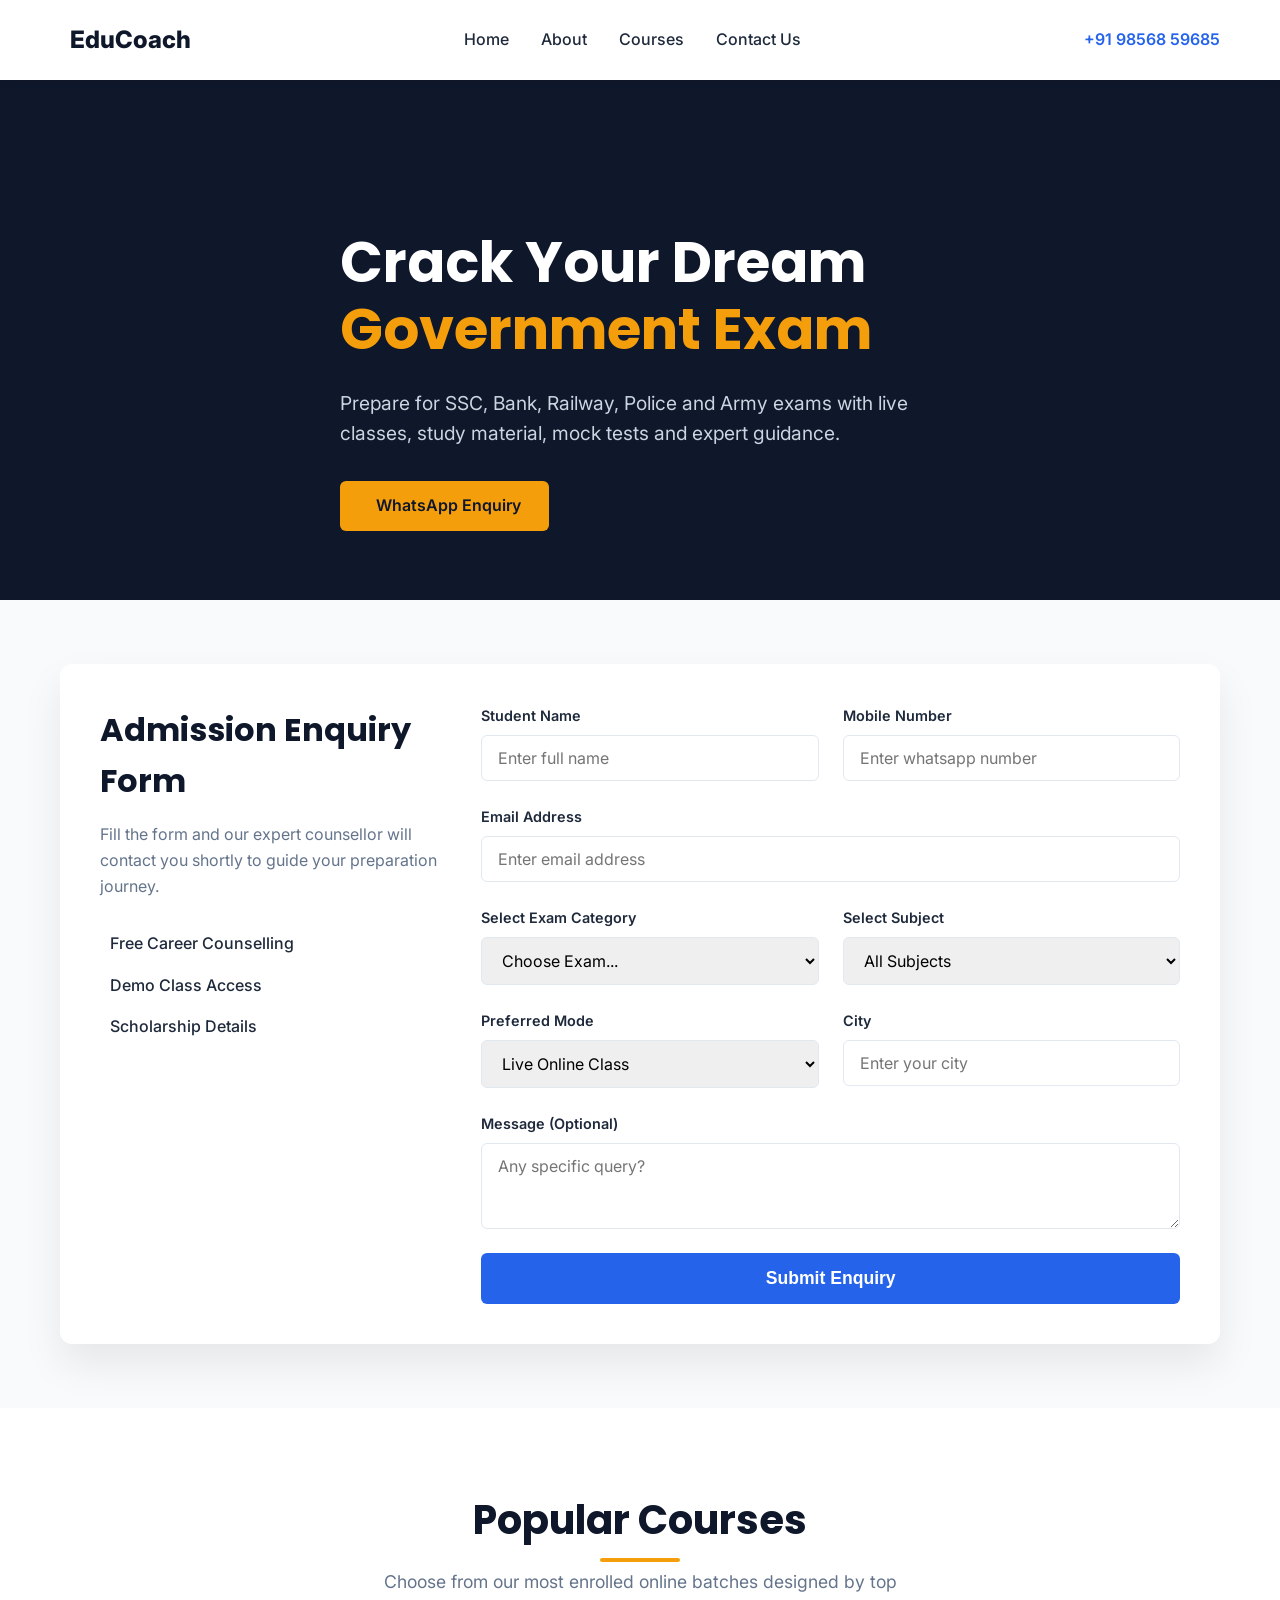
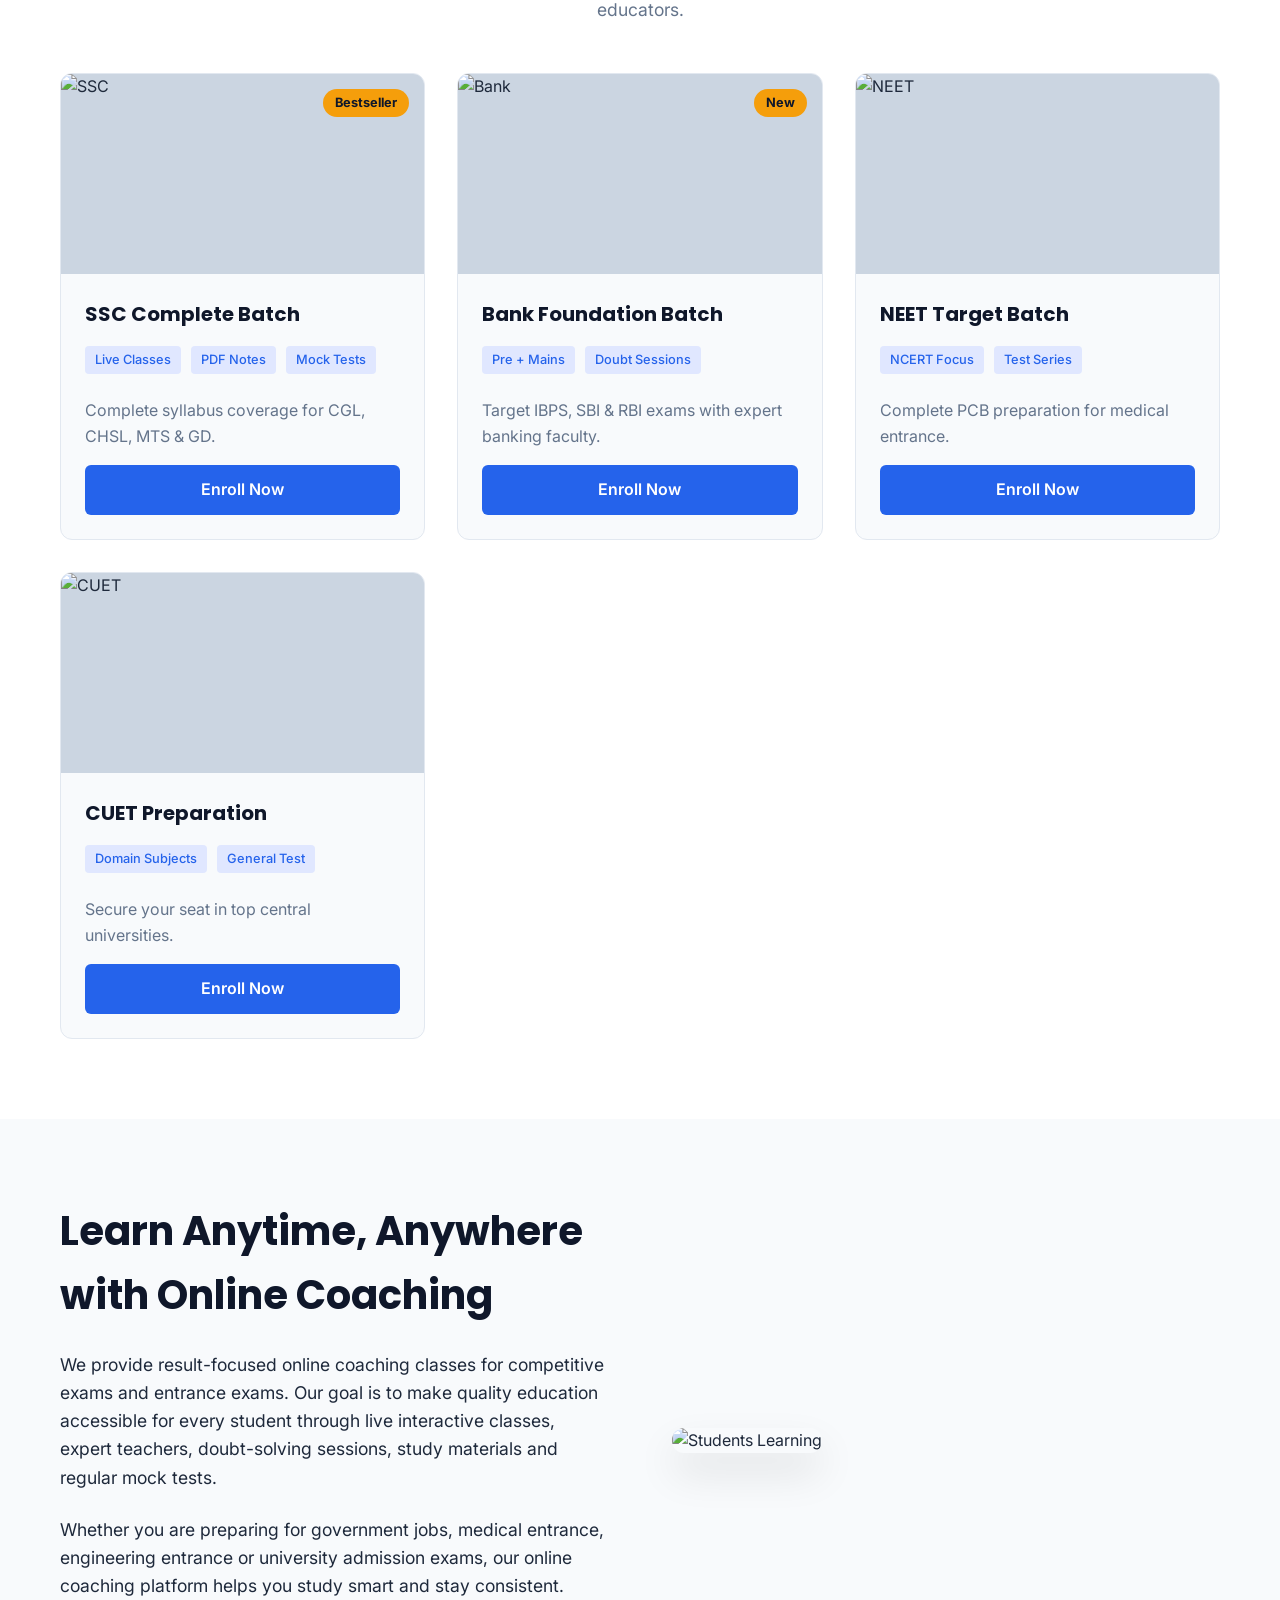
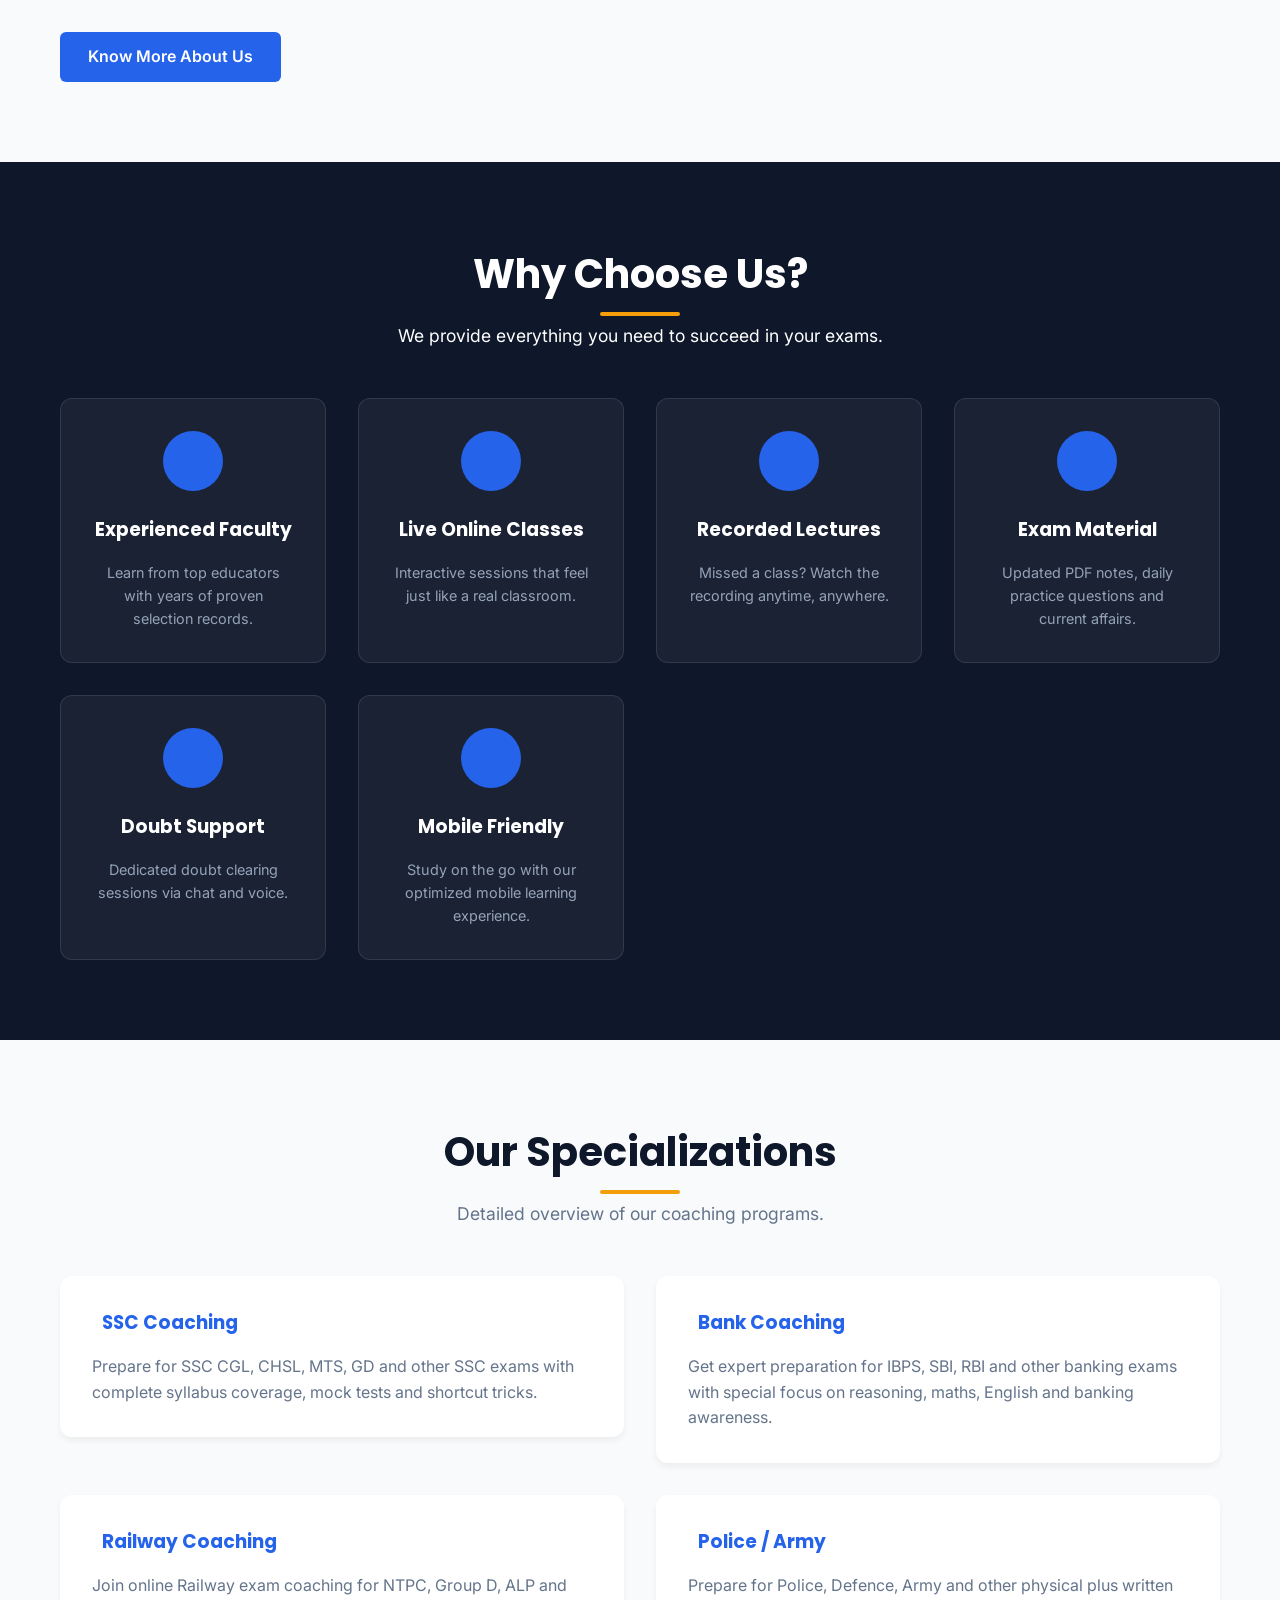
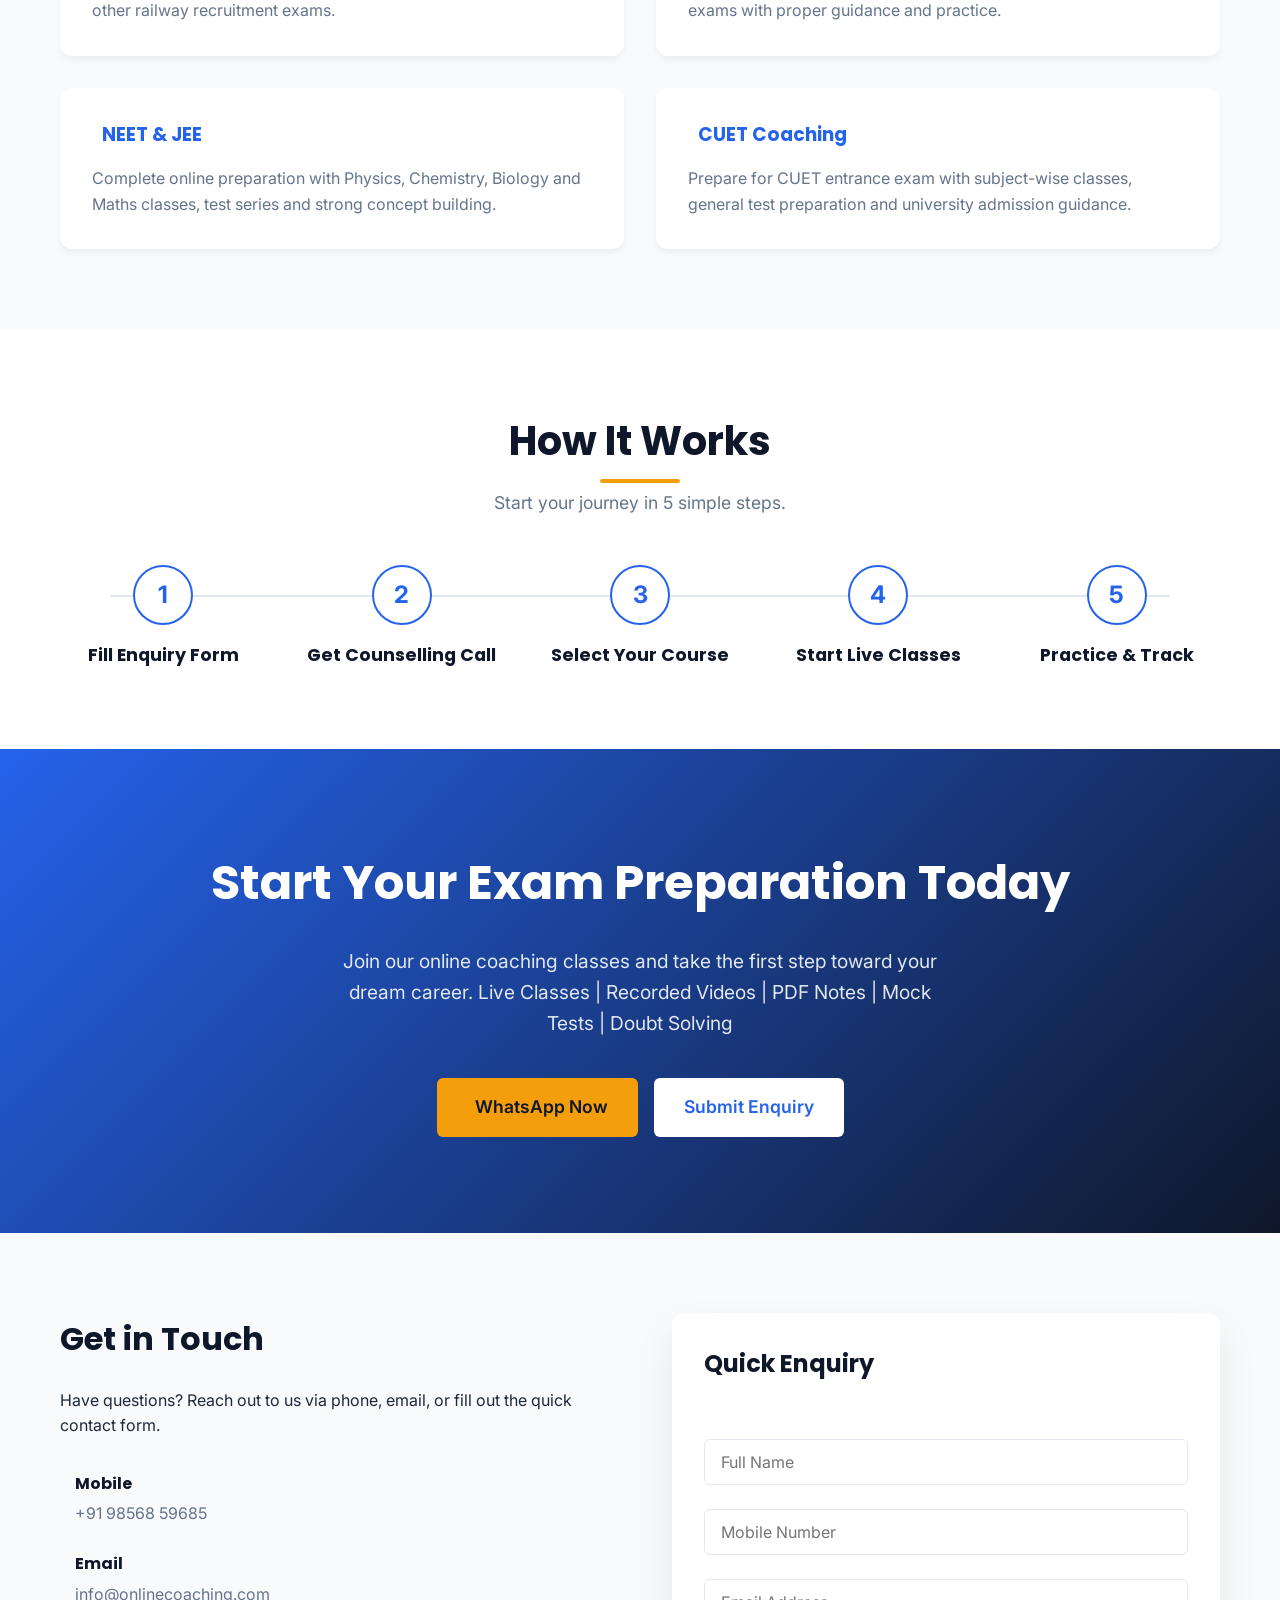
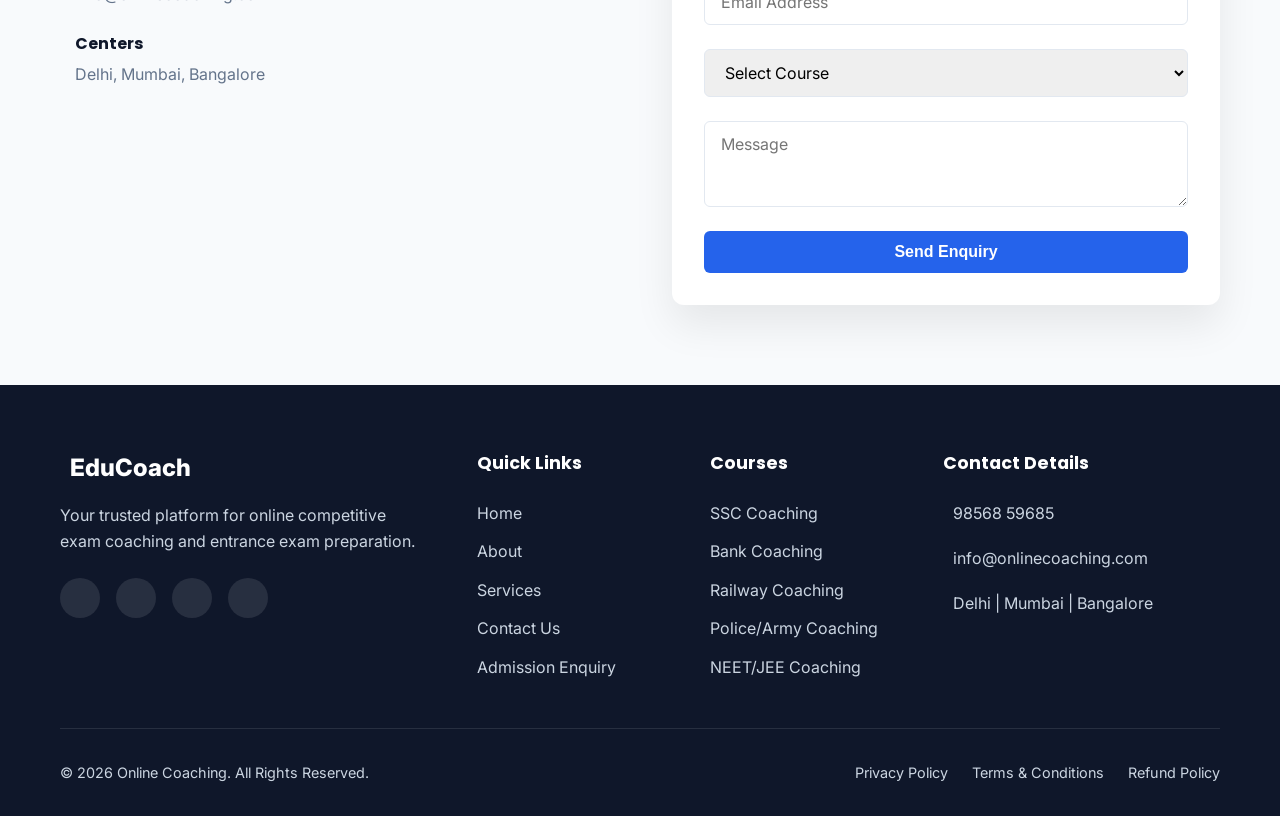
==== demos/coaching.html @ 4c8d0dd4 "Add Online Coaching Landing Page Demo" ====
<!DOCTYPE html>
<html lang="en">
<head>
    <meta charset="UTF-8">
    <meta name="viewport" content="width=device-width, initial-scale=1.0">
    <title>Online Coaching | Crack Your Exams</title>
    <link href="https://fonts.googleapis.com/css2?family=Inter:wght@400;500;600;700&family=Poppins:wght@600;700;800&display=swap" rel="stylesheet">
    <script src="https://unpkg.com/lucide@latest"></script>
    <style>
        :root {
            --primary-blue: #2563eb;
            --primary-hover: #1d4ed8;
            --secondary-yellow: #f59e0b;
            --secondary-hover: #d97706;
            --dark-navy: #0f172a;
            --text-dark: #1e293b;
            --text-muted: #64748b;
            --bg-light: #f8fafc;
            --white: #ffffff;
            --transition: all 0.3s ease;
        }

        * {
            margin: 0;
            padding: 0;
            box-sizing: border-box;
            scroll-behavior: smooth;
        }

        body {
            font-family: 'Inter', sans-serif;
            color: var(--text-dark);
            line-height: 1.6;
            background-color: var(--bg-light);
        }

        h1, h2, h3, h4, h5, h6 {
            font-family: 'Poppins', sans-serif;
            color: var(--dark-navy);
        }

        a { text-decoration: none; }
        ul { list-style: none; }

        .container {
            max-width: 1200px;
            margin: 0 auto;
            padding: 0 20px;
        }

        .btn {
            display: inline-flex;
            align-items: center;
            justify-content: center;
            gap: 8px;
            padding: 12px 28px;
            border-radius: 6px;
            font-weight: 600;
            font-size: 1rem;
            cursor: pointer;
            transition: var(--transition);
            border: none;
        }

        .btn-primary {
            background-color: var(--primary-blue);
            color: var(--white);
        }

        .btn-primary:hover {
            background-color: var(--primary-hover);
            transform: translateY(-2px);
            box-shadow: 0 4px 12px rgba(37, 99, 235, 0.2);
        }

        .btn-secondary {
            background-color: var(--secondary-yellow);
            color: var(--dark-navy);
        }

        .btn-secondary:hover {
            background-color: var(--secondary-hover);
            transform: translateY(-2px);
            box-shadow: 0 4px 12px rgba(245, 158, 11, 0.2);
        }

        .section-title {
            text-align: center;
            margin-bottom: 3rem;
        }

        .section-title h2 {
            font-size: 2.5rem;
            margin-bottom: 1rem;
            position: relative;
            display: inline-block;
        }

        .section-title h2::after {
            content: '';
            position: absolute;
            bottom: -10px;
            left: 50%;
            transform: translateX(-50%);
            width: 80px;
            height: 4px;
            background-color: var(--secondary-yellow);
            border-radius: 2px;
        }

        .section-title p {
            color: var(--text-muted);
            font-size: 1.1rem;
            max-width: 600px;
            margin: 0 auto;
        }

        /* --- Header --- */
        header {
            position: fixed;
            top: 0;
            left: 0;
            width: 100%;
            background-color: var(--white);
            box-shadow: 0 2px 10px rgba(0,0,0,0.05);
            z-index: 1000;
            transition: var(--transition);
        }

        .header-container {
            display: flex;
            justify-content: space-between;
            align-items: center;
            height: 80px;
        }

        .logo {
            font-size: 1.5rem;
            font-weight: 800;
            color: var(--dark-navy);
            display: flex;
            align-items: center;
            gap: 10px;
        }

        .logo i {
            color: var(--primary-blue);
        }

        .nav-links {
            display: flex;
            gap: 2rem;
        }

        .nav-links a {
            color: var(--text-dark);
            font-weight: 500;
            transition: var(--transition);
        }

        .nav-links a:hover {
            color: var(--primary-blue);
        }

        .call-now {
            display: flex;
            align-items: center;
            gap: 10px;
            font-weight: 600;
            color: var(--primary-blue);
        }

        .mobile-menu-btn {
            display: none;
            background: none;
            border: none;
            font-size: 1.5rem;
            cursor: pointer;
            color: var(--dark-navy);
        }

        /* --- Hero Slider --- */
        .hero {
            padding-top: 80px;
            position: relative;
            background-color: var(--dark-navy);
            overflow: hidden;
        }

        .slides-container {
            position: relative;
            height: 600px;
        }

        .slide {
            position: absolute;
            top: 0;
            left: 0;
            width: 100%;
            height: 100%;
            opacity: 0;
            transition: opacity 0.8s ease-in-out;
            display: flex;
            align-items: center;
            background-size: cover;
            background-position: center;
            z-index: 1;
        }

        .slide.active {
            opacity: 1;
            z-index: 2;
        }

        .slide::before {
            content: '';
            position: absolute;
            top: 0;
            left: 0;
            width: 100%;
            height: 100%;
            background: linear-gradient(90deg, rgba(15, 23, 42, 0.95) 0%, rgba(15, 23, 42, 0.7) 50%, rgba(15, 23, 42, 0.3) 100%);
        }

        .slide-content {
            position: relative;
            z-index: 3;
            max-width: 600px;
            color: var(--white);
        }

        .slide-content h1 {
            font-size: 3.5rem;
            color: var(--white);
            margin-bottom: 1.5rem;
            line-height: 1.2;
        }

        .slide-content p {
            font-size: 1.2rem;
            margin-bottom: 2rem;
            color: #cbd5e1;
        }

        .slider-controls {
            position: absolute;
            bottom: 30px;
            left: 50%;
            transform: translateX(-50%);
            z-index: 10;
            display: flex;
            gap: 10px;
        }

        .dot {
            width: 12px;
            height: 12px;
            border-radius: 50%;
            background-color: rgba(255,255,255,0.4);
            cursor: pointer;
            transition: var(--transition);
        }

        .dot.active {
            background-color: var(--secondary-yellow);
            transform: scale(1.2);
        }

        /* --- Admission Enquiry Form (Floating/Embedded) --- */
        .enquiry-section {
            padding: 4rem 0;
            background-color: var(--bg-light);
            margin-top: -80px;
            position: relative;
            z-index: 20;
        }

        .form-card {
            background-color: var(--white);
            border-radius: 12px;
            box-shadow: 0 20px 40px rgba(0,0,0,0.08);
            padding: 2.5rem;
            display: flex;
            flex-wrap: wrap;
            gap: 2rem;
        }

        .form-info {
            flex: 1;
            min-width: 300px;
        }

        .form-info h3 {
            font-size: 2rem;
            margin-bottom: 1rem;
        }

        .form-info p {
            color: var(--text-muted);
            margin-bottom: 2rem;
        }

        .form-benefits ul {
            display: flex;
            flex-direction: column;
            gap: 1rem;
        }

        .form-benefits li {
            display: flex;
            align-items: center;
            gap: 10px;
            font-weight: 500;
        }

        .form-benefits i {
            color: var(--secondary-yellow);
        }

        .enquiry-form {
            flex: 2;
            min-width: 300px;
            display: grid;
            grid-template-columns: 1fr 1fr;
            gap: 1.5rem;
        }

        .form-group {
            display: flex;
            flex-direction: column;
            gap: 0.5rem;
        }

        .form-group.full-width {
            grid-column: 1 / -1;
        }

        .form-group label {
            font-size: 0.9rem;
            font-weight: 600;
            color: var(--text-dark);
        }

        .form-group input, .form-group select, .form-group textarea {
            padding: 12px 16px;
            border: 1px solid #e2e8f0;
            border-radius: 6px;
            font-family: inherit;
            font-size: 1rem;
            transition: var(--transition);
        }

        .form-group input:focus, .form-group select:focus, .form-group textarea:focus {
            outline: none;
            border-color: var(--primary-blue);
            box-shadow: 0 0 0 3px rgba(37, 99, 235, 0.1);
        }

        /* --- Popular Courses --- */
        .courses-section {
            padding: 5rem 0;
            background-color: var(--white);
        }

        .course-grid {
            display: grid;
            grid-template-columns: repeat(auto-fit, minmax(300px, 1fr));
            gap: 2rem;
        }

        .course-card {
            background: var(--bg-light);
            border-radius: 12px;
            overflow: hidden;
            transition: var(--transition);
            border: 1px solid #e2e8f0;
        }

        .course-card:hover {
            transform: translateY(-10px);
            box-shadow: 0 20px 40px rgba(0,0,0,0.05);
            border-color: var(--primary-blue);
        }

        .course-img {
            height: 200px;
            background-color: #cbd5e1;
            position: relative;
        }

        .course-img img {
            width: 100%;
            height: 100%;
            object-fit: cover;
        }

        .course-badge {
            position: absolute;
            top: 15px;
            right: 15px;
            background: var(--secondary-yellow);
            color: var(--dark-navy);
            padding: 4px 12px;
            border-radius: 20px;
            font-size: 0.8rem;
            font-weight: 700;
        }

        .course-content {
            padding: 1.5rem;
        }

        .course-content h3 {
            font-size: 1.25rem;
            margin-bottom: 1rem;
        }

        .course-features {
            display: flex;
            flex-wrap: wrap;
            gap: 10px;
            margin-bottom: 1.5rem;
        }

        .course-features span {
            font-size: 0.8rem;
            background: #e0e7ff;
            color: var(--primary-blue);
            padding: 4px 10px;
            border-radius: 4px;
            font-weight: 500;
        }

        /* --- About Us --- */
        .about-section {
            padding: 5rem 0;
            background-color: var(--bg-light);
        }

        .about-grid {
            display: grid;
            grid-template-columns: 1fr 1fr;
            gap: 4rem;
            align-items: center;
        }

        .about-content h2 {
            font-size: 2.5rem;
            margin-bottom: 1.5rem;
        }

        .about-content p {
            margin-bottom: 1.5rem;
            font-size: 1.1rem;
        }

        .about-image img {
            width: 100%;
            border-radius: 12px;
            box-shadow: 0 20px 40px rgba(0,0,0,0.1);
        }

        /* --- Why Choose Us --- */
        .why-us-section {
            padding: 5rem 0;
            background-color: var(--dark-navy);
            color: var(--white);
        }

        .why-us-section .section-title h2,
        .why-us-section .section-title p {
            color: var(--white);
        }

        .features-grid {
            display: grid;
            grid-template-columns: repeat(auto-fit, minmax(250px, 1fr));
            gap: 2rem;
        }

        .feature-card {
            background: rgba(255,255,255,0.05);
            padding: 2rem;
            border-radius: 12px;
            text-align: center;
            border: 1px solid rgba(255,255,255,0.1);
            transition: var(--transition);
        }

        .feature-card:hover {
            background: rgba(255,255,255,0.1);
            transform: translateY(-5px);
        }

        .feature-icon {
            width: 60px;
            height: 60px;
            background: var(--primary-blue);
            border-radius: 50%;
            display: flex;
            align-items: center;
            justify-content: center;
            margin: 0 auto 1.5rem;
            font-size: 1.5rem;
        }

        .feature-card h3 {
            color: var(--white);
            margin-bottom: 1rem;
        }

        .feature-card p {
            color: #94a3b8;
            font-size: 0.9rem;
        }

        /* --- How It Works --- */
        .steps-section {
            padding: 5rem 0;
            background-color: var(--white);
        }

        .steps-wrapper {
            display: flex;
            justify-content: space-between;
            position: relative;
            flex-wrap: wrap;
            gap: 2rem;
        }

        .steps-wrapper::before {
            content: '';
            position: absolute;
            top: 30px;
            left: 50px;
            right: 50px;
            height: 2px;
            background: #e2e8f0;
            z-index: 1;
        }

        .step {
            flex: 1;
            text-align: center;
            position: relative;
            z-index: 2;
            min-width: 150px;
        }

        .step-number {
            width: 60px;
            height: 60px;
            background: var(--white);
            border: 2px solid var(--primary-blue);
            border-radius: 50%;
            display: flex;
            align-items: center;
            justify-content: center;
            font-size: 1.5rem;
            font-weight: 700;
            color: var(--primary-blue);
            margin: 0 auto 1rem;
            transition: var(--transition);
        }

        .step:hover .step-number {
            background: var(--primary-blue);
            color: var(--white);
        }

        .step h4 {
            font-size: 1.1rem;
        }

        /* --- CTA Section --- */
        .cta-section {
            padding: 6rem 0;
            background: linear-gradient(135deg, var(--primary-blue), var(--dark-navy));
            color: var(--white);
            text-align: center;
        }

        .cta-section h2 {
            color: var(--white);
            font-size: 3rem;
            margin-bottom: 1.5rem;
        }

        .cta-section p {
            font-size: 1.2rem;
            margin-bottom: 2.5rem;
            max-width: 600px;
            margin-left: auto;
            margin-right: auto;
            color: #e2e8f0;
        }

        .cta-btns {
            display: flex;
            gap: 1rem;
            justify-content: center;
        }

        /* --- Contact Section --- */
        .contact-section {
            padding: 5rem 0;
            background-color: var(--bg-light);
        }

        .contact-wrapper {
            display: grid;
            grid-template-columns: 1fr 1fr;
            gap: 4rem;
        }

        .contact-info h3 {
            font-size: 2rem;
            margin-bottom: 1.5rem;
        }

        .contact-details {
            margin-top: 2rem;
        }

        .contact-item {
            display: flex;
            align-items: flex-start;
            gap: 15px;
            margin-bottom: 1.5rem;
        }

        .contact-item i {
            color: var(--primary-blue);
            font-size: 1.5rem;
            margin-top: 5px;
        }

        .contact-item h4 {
            margin-bottom: 5px;
        }

        .contact-item p {
            color: var(--text-muted);
        }

        /* --- Footer --- */
        footer {
            background-color: var(--dark-navy);
            color: #cbd5e1;
            padding: 4rem 0 2rem;
        }

        .footer-grid {
            display: grid;
            grid-template-columns: 2fr 1fr 1fr 1.5fr;
            gap: 3rem;
            margin-bottom: 3rem;
        }

        .footer-logo {
            font-size: 1.5rem;
            font-weight: 800;
            color: var(--white);
            margin-bottom: 1rem;
            display: flex;
            align-items: center;
            gap: 10px;
        }

        .footer-col h4 {
            color: var(--white);
            margin-bottom: 1.5rem;
            font-size: 1.1rem;
        }

        .footer-col ul {
            display: flex;
            flex-direction: column;
            gap: 0.8rem;
        }

        .footer-col a {
            color: #cbd5e1;
            transition: var(--transition);
        }

        .footer-col a:hover {
            color: var(--secondary-yellow);
        }

        .social-links {
            display: flex;
            gap: 1rem;
            margin-top: 1.5rem;
        }

        .social-links a {
            width: 40px;
            height: 40px;
            background: rgba(255,255,255,0.1);
            display: flex;
            align-items: center;
            justify-content: center;
            border-radius: 50%;
            transition: var(--transition);
        }

        .social-links a:hover {
            background: var(--primary-blue);
            color: var(--white);
        }

        .footer-bottom {
            text-align: center;
            padding-top: 2rem;
            border-top: 1px solid rgba(255,255,255,0.1);
            font-size: 0.9rem;
            display: flex;
            justify-content: space-between;
            align-items: center;
            flex-wrap: wrap;
            gap: 1rem;
        }

        /* --- Responsive --- */
        @media (max-width: 992px) {
            .slide-content h1 { font-size: 2.8rem; }
            .about-grid, .contact-wrapper { grid-template-columns: 1fr; gap: 3rem; }
            .enquiry-form { grid-template-columns: 1fr; }
            .steps-wrapper::before { display: none; }
            .step { margin-bottom: 2rem; }
            .footer-grid { grid-template-columns: 1fr 1fr; }
        }

        @media (max-width: 768px) {
            .nav-links, .call-now { display: none; }
            .mobile-menu-btn { display: block; }
            .slide-content h1 { font-size: 2.2rem; }
            .cta-btns { flex-direction: column; }
            .footer-grid { grid-template-columns: 1fr; }
            .footer-bottom { flex-direction: column; text-align: center; }
        }
    </style>
</head>
<body>

    <!-- Header -->
    <header id="header">
        <div class="container header-container">
            <a href="#" class="logo">
                <i data-lucide="graduation-cap"></i>
                EduCoach
            </a>
            <nav class="nav-links">
                <a href="#home">Home</a>
                <a href="#about">About</a>
                <a href="#courses">Courses</a>
                <a href="#contact">Contact Us</a>
            </nav>
            <div class="call-now">
                <i data-lucide="phone"></i>
                +91 98568 59685
            </div>
            <button class="mobile-menu-btn">
                <i data-lucide="menu"></i>
            </button>
        </div>
    </header>

    <!-- Hero Slider -->
    <section class="hero" id="home">
        <div class="slides-container">
            <!-- Slide 1 -->
            <div class="slide active" style="background-image: url('https://images.unsplash.com/photo-1516321318423-f06f85e504b3?auto=format&fit=crop&q=80&w=1600');">
                <div class="container">
                    <div class="slide-content">
                        <h1>Crack Your Dream <span style="color: var(--secondary-yellow);">Government Exam</span></h1>
                        <p>Prepare for SSC, Bank, Railway, Police and Army exams with live classes, study material, mock tests and expert guidance.</p>
                        <a href="#enquiry" class="btn btn-secondary"><i data-lucide="message-circle"></i> WhatsApp Enquiry</a>
                    </div>
                </div>
            </div>
            <!-- Slide 2 -->
            <div class="slide" style="background-image: url('https://images.unsplash.com/photo-1532094349884-543bc11b234d?auto=format&fit=crop&q=80&w=1600');">
                <div class="container">
                    <div class="slide-content">
                        <h1>Start Your <span style="color: var(--secondary-yellow);">NEET & JEE</span> Preparation</h1>
                        <p>Learn from experienced faculty with concept-based classes, doubt sessions and regular test practice from home.</p>
                        <a href="#courses" class="btn btn-primary">Join Online Class</a>
                    </div>
                </div>
            </div>
            <!-- Slide 3 -->
            <div class="slide" style="background-image: url('https://images.unsplash.com/photo-1522202176988-66273c2fd55f?auto=format&fit=crop&q=80&w=1600');">
                <div class="container">
                    <div class="slide-content">
                        <h1>Smart Coaching for <span style="color: var(--secondary-yellow);">CUET & Careers</span></h1>
                        <p>Prepare for university entrances with structured batches, notes, practice tests and personal support.</p>
                        <a href="#enquiry" class="btn btn-secondary">Get Free Counselling</a>
                    </div>
                </div>
            </div>
        </div>
        <div class="slider-controls">
            <div class="dot active" data-index="0"></div>
            <div class="dot" data-index="1"></div>
            <div class="dot" data-index="2"></div>
        </div>
    </section>

    <!-- Admission Enquiry Form -->
    <section class="enquiry-section" id="enquiry">
        <div class="container">
            <div class="form-card">
                <div class="form-info">
                    <h3>Admission Enquiry Form</h3>
                    <p>Fill the form and our expert counsellor will contact you shortly to guide your preparation journey.</p>
                    <div class="form-benefits">
                        <ul>
                            <li><i data-lucide="check-circle"></i> Free Career Counselling</li>
                            <li><i data-lucide="check-circle"></i> Demo Class Access</li>
                            <li><i data-lucide="check-circle"></i> Scholarship Details</li>
                        </ul>
                    </div>
                </div>
                <form class="enquiry-form" id="mainEnquiryForm">
                    <div class="form-group">
                        <label>Student Name</label>
                        <input type="text" placeholder="Enter full name" required>
                    </div>
                    <div class="form-group">
                        <label>Mobile Number</label>
                        <input type="tel" placeholder="Enter whatsapp number" required>
                    </div>
                    <div class="form-group full-width">
                        <label>Email Address</label>
                        <input type="email" placeholder="Enter email address" required>
                    </div>
                    <div class="form-group">
                        <label>Select Exam Category</label>
                        <select required>
                            <option value="">Choose Exam...</option>
                            <option>SSC</option>
                            <option>Bank</option>
                            <option>Railway</option>
                            <option>Police/Army</option>
                            <option>NEET</option>
                            <option>CUET</option>
                            <option>JEE</option>
                        </select>
                    </div>
                    <div class="form-group">
                        <label>Select Subject</label>
                        <select>
                            <option value="">All Subjects</option>
                            <option>Maths</option>
                            <option>Reasoning</option>
                            <option>English</option>
                            <option>GK/GS</option>
                            <option>Physics / Chemistry / Biology</option>
                        </select>
                    </div>
                    <div class="form-group">
                        <label>Preferred Mode</label>
                        <select>
                            <option>Live Online Class</option>
                            <option>Recorded Class</option>
                            <option>Test Series</option>
                            <option>Complete Course</option>
                        </select>
                    </div>
                    <div class="form-group">
                        <label>City</label>
                        <input type="text" placeholder="Enter your city">
                    </div>
                    <div class="form-group full-width">
                        <label>Message (Optional)</label>
                        <textarea rows="3" placeholder="Any specific query?"></textarea>
                    </div>
                    <div class="form-group full-width">
                        <button type="submit" class="btn btn-primary" style="width: 100%; font-size: 1.1rem; padding: 15px;">Submit Enquiry</button>
                    </div>
                </form>
            </div>
        </div>
    </section>

    <!-- Popular Courses -->
    <section class="courses-section" id="courses">
        <div class="container">
            <div class="section-title">
                <h2>Popular Courses</h2>
                <p>Choose from our most enrolled online batches designed by top educators.</p>
            </div>
            <div class="course-grid">
                <!-- Course 1 -->
                <div class="course-card">
                    <div class="course-img">
                        <span class="course-badge">Bestseller</span>
                        <img src="https://images.unsplash.com/photo-1434030216411-0b793f4b4173?auto=format&fit=crop&q=80&w=600" alt="SSC">
                    </div>
                    <div class="course-content">
                        <h3>SSC Complete Batch</h3>
                        <div class="course-features">
                            <span>Live Classes</span>
                            <span>PDF Notes</span>
                            <span>Mock Tests</span>
                        </div>
                        <p style="color: var(--text-muted); margin-bottom: 1rem;">Complete syllabus coverage for CGL, CHSL, MTS & GD.</p>
                        <a href="#enquiry" class="btn btn-primary" style="width: 100%;">Enroll Now</a>
                    </div>
                </div>
                <!-- Course 2 -->
                <div class="course-card">
                    <div class="course-img">
                        <span class="course-badge">New</span>
                        <img src="https://images.unsplash.com/photo-1554224155-8d04cb21cd6c?auto=format&fit=crop&q=80&w=600" alt="Bank">
                    </div>
                    <div class="course-content">
                        <h3>Bank Foundation Batch</h3>
                        <div class="course-features">
                            <span>Pre + Mains</span>
                            <span>Doubt Sessions</span>
                        </div>
                        <p style="color: var(--text-muted); margin-bottom: 1rem;">Target IBPS, SBI & RBI exams with expert banking faculty.</p>
                        <a href="#enquiry" class="btn btn-primary" style="width: 100%;">Enroll Now</a>
                    </div>
                </div>
                <!-- Course 3 -->
                <div class="course-card">
                    <div class="course-img">
                        <img src="https://images.unsplash.com/photo-1576091160399-112ba8d25d1d?auto=format&fit=crop&q=80&w=600" alt="NEET">
                    </div>
                    <div class="course-content">
                        <h3>NEET Target Batch</h3>
                        <div class="course-features">
                            <span>NCERT Focus</span>
                            <span>Test Series</span>
                        </div>
                        <p style="color: var(--text-muted); margin-bottom: 1rem;">Complete PCB preparation for medical entrance.</p>
                        <a href="#enquiry" class="btn btn-primary" style="width: 100%;">Enroll Now</a>
                    </div>
                </div>
                <!-- Course 4 -->
                <div class="course-card">
                    <div class="course-img">
                        <img src="https://images.unsplash.com/photo-1517245386807-bb43f82c33c4?auto=format&fit=crop&q=80&w=600" alt="CUET">
                    </div>
                    <div class="course-content">
                        <h3>CUET Preparation</h3>
                        <div class="course-features">
                            <span>Domain Subjects</span>
                            <span>General Test</span>
                        </div>
                        <p style="color: var(--text-muted); margin-bottom: 1rem;">Secure your seat in top central universities.</p>
                        <a href="#enquiry" class="btn btn-primary" style="width: 100%;">Enroll Now</a>
                    </div>
                </div>
            </div>
        </div>
    </section>

    <!-- About Us -->
    <section class="about-section" id="about">
        <div class="container">
            <div class="about-grid">
                <div class="about-content">
                    <h2 style="color: var(--dark-navy);">Learn Anytime, Anywhere with Online Coaching</h2>
                    <p>We provide result-focused online coaching classes for competitive exams and entrance exams. Our goal is to make quality education accessible for every student through live interactive classes, expert teachers, doubt-solving sessions, study materials and regular mock tests.</p>
                    <p>Whether you are preparing for government jobs, medical entrance, engineering entrance or university admission exams, our online coaching platform helps you study smart and stay consistent.</p>
                    <div style="margin-top: 2rem;">
                        <a href="#contact" class="btn btn-primary">Know More About Us</a>
                    </div>
                </div>
                <div class="about-image">
                    <img src="https://images.unsplash.com/photo-1522071820081-009f0129c71c?auto=format&fit=crop&q=80&w=800" alt="Students Learning">
                </div>
            </div>
        </div>
    </section>

    <!-- Why Choose Us -->
    <section class="why-us-section">
        <div class="container">
            <div class="section-title">
                <h2>Why Choose Us?</h2>
                <p>We provide everything you need to succeed in your exams.</p>
            </div>
            <div class="features-grid">
                <div class="feature-card">
                    <div class="feature-icon"><i data-lucide="users"></i></div>
                    <h3>Experienced Faculty</h3>
                    <p>Learn from top educators with years of proven selection records.</p>
                </div>
                <div class="feature-card">
                    <div class="feature-icon"><i data-lucide="video"></i></div>
                    <h3>Live Online Classes</h3>
                    <p>Interactive sessions that feel just like a real classroom.</p>
                </div>
                <div class="feature-card">
                    <div class="feature-icon"><i data-lucide="play-circle"></i></div>
                    <h3>Recorded Lectures</h3>
                    <p>Missed a class? Watch the recording anytime, anywhere.</p>
                </div>
                <div class="feature-card">
                    <div class="feature-icon"><i data-lucide="file-text"></i></div>
                    <h3>Exam Material</h3>
                    <p>Updated PDF notes, daily practice questions and current affairs.</p>
                </div>
                <div class="feature-card">
                    <div class="feature-icon"><i data-lucide="help-circle"></i></div>
                    <h3>Doubt Support</h3>
                    <p>Dedicated doubt clearing sessions via chat and voice.</p>
                </div>
                <div class="feature-card">
                    <div class="feature-icon"><i data-lucide="smartphone"></i></div>
                    <h3>Mobile Friendly</h3>
                    <p>Study on the go with our optimized mobile learning experience.</p>
                </div>
            </div>
        </div>
    </section>

    <!-- Services / Details -->
    <section class="courses-section" style="background-color: var(--bg-light);">
        <div class="container">
            <div class="section-title">
                <h2>Our Specializations</h2>
                <p>Detailed overview of our coaching programs.</p>
            </div>
            <div class="about-grid" style="gap: 2rem; align-items: start;">
                <div style="background: white; padding: 2rem; border-radius: 12px; box-shadow: 0 4px 6px rgba(0,0,0,0.05);">
                    <h3 style="color: var(--primary-blue); margin-bottom: 1rem; display: flex; align-items: center; gap: 10px;"><i data-lucide="building"></i> SSC Coaching</h3>
                    <p style="color: var(--text-muted);">Prepare for SSC CGL, CHSL, MTS, GD and other SSC exams with complete syllabus coverage, mock tests and shortcut tricks.</p>
                </div>
                <div style="background: white; padding: 2rem; border-radius: 12px; box-shadow: 0 4px 6px rgba(0,0,0,0.05);">
                    <h3 style="color: var(--primary-blue); margin-bottom: 1rem; display: flex; align-items: center; gap: 10px;"><i data-lucide="landmark"></i> Bank Coaching</h3>
                    <p style="color: var(--text-muted);">Get expert preparation for IBPS, SBI, RBI and other banking exams with special focus on reasoning, maths, English and banking awareness.</p>
                </div>
                <div style="background: white; padding: 2rem; border-radius: 12px; box-shadow: 0 4px 6px rgba(0,0,0,0.05);">
                    <h3 style="color: var(--primary-blue); margin-bottom: 1rem; display: flex; align-items: center; gap: 10px;"><i data-lucide="train"></i> Railway Coaching</h3>
                    <p style="color: var(--text-muted);">Join online Railway exam coaching for NTPC, Group D, ALP and other railway recruitment exams.</p>
                </div>
                <div style="background: white; padding: 2rem; border-radius: 12px; box-shadow: 0 4px 6px rgba(0,0,0,0.05);">
                    <h3 style="color: var(--primary-blue); margin-bottom: 1rem; display: flex; align-items: center; gap: 10px;"><i data-lucide="shield"></i> Police / Army</h3>
                    <p style="color: var(--text-muted);">Prepare for Police, Defence, Army and other physical plus written exams with proper guidance and practice.</p>
                </div>
                <div style="background: white; padding: 2rem; border-radius: 12px; box-shadow: 0 4px 6px rgba(0,0,0,0.05);">
                    <h3 style="color: var(--primary-blue); margin-bottom: 1rem; display: flex; align-items: center; gap: 10px;"><i data-lucide="stethoscope"></i> NEET & JEE</h3>
                    <p style="color: var(--text-muted);">Complete online preparation with Physics, Chemistry, Biology and Maths classes, test series and strong concept building.</p>
                </div>
                <div style="background: white; padding: 2rem; border-radius: 12px; box-shadow: 0 4px 6px rgba(0,0,0,0.05);">
                    <h3 style="color: var(--primary-blue); margin-bottom: 1rem; display: flex; align-items: center; gap: 10px;"><i data-lucide="book-open"></i> CUET Coaching</h3>
                    <p style="color: var(--text-muted);">Prepare for CUET entrance exam with subject-wise classes, general test preparation and university admission guidance.</p>
                </div>
            </div>
        </div>
    </section>

    <!-- How It Works -->
    <section class="steps-section">
        <div class="container">
            <div class="section-title">
                <h2>How It Works</h2>
                <p>Start your journey in 5 simple steps.</p>
            </div>
            <div class="steps-wrapper">
                <div class="step">
                    <div class="step-number">1</div>
                    <h4>Fill Enquiry Form</h4>
                </div>
                <div class="step">
                    <div class="step-number">2</div>
                    <h4>Get Counselling Call</h4>
                </div>
                <div class="step">
                    <div class="step-number">3</div>
                    <h4>Select Your Course</h4>
                </div>
                <div class="step">
                    <div class="step-number">4</div>
                    <h4>Start Live Classes</h4>
                </div>
                <div class="step">
                    <div class="step-number">5</div>
                    <h4>Practice & Track</h4>
                </div>
            </div>
        </div>
    </section>

    <!-- Call to Action -->
    <section class="cta-section">
        <div class="container">
            <h2>Start Your Exam Preparation Today</h2>
            <p>Join our online coaching classes and take the first step toward your dream career. Live Classes | Recorded Videos | PDF Notes | Mock Tests | Doubt Solving</p>
            <div class="cta-btns">
                <a href="#enquiry" class="btn btn-secondary" style="padding: 15px 30px; font-size: 1.1rem;"><i data-lucide="message-square"></i> WhatsApp Now</a>
                <a href="#contact" class="btn btn-primary" style="background: white; color: var(--primary-blue); padding: 15px 30px; font-size: 1.1rem;">Submit Enquiry</a>
            </div>
        </div>
    </section>

    <!-- Contact Section -->
    <section class="contact-section" id="contact">
        <div class="container">
            <div class="contact-wrapper">
                <div class="contact-info">
                    <h3>Get in Touch</h3>
                    <p>Have questions? Reach out to us via phone, email, or fill out the quick contact form.</p>
                    
                    <div class="contact-details">
                        <div class="contact-item">
                            <i data-lucide="phone"></i>
                            <div>
                                <h4>Mobile</h4>
                                <p>+91 98568 59685</p>
                            </div>
                        </div>
                        <div class="contact-item">
                            <i data-lucide="mail"></i>
                            <div>
                                <h4>Email</h4>
                                <p>info@onlinecoaching.com</p>
                            </div>
                        </div>
                        <div class="contact-item">
                            <i data-lucide="map-pin"></i>
                            <div>
                                <h4>Centers</h4>
                                <p>Delhi, Mumbai, Bangalore</p>
                            </div>
                        </div>
                    </div>
                </div>
                
                <div class="form-card" style="padding: 2rem;">
                    <h3 style="margin-bottom: 1.5rem; font-size: 1.5rem;">Quick Enquiry</h3>
                    <form class="enquiry-form" style="grid-template-columns: 1fr;">
                        <div class="form-group full-width">
                            <input type="text" placeholder="Full Name" required>
                        </div>
                        <div class="form-group full-width">
                            <input type="tel" placeholder="Mobile Number" required>
                        </div>
                        <div class="form-group full-width">
                            <input type="email" placeholder="Email Address" required>
                        </div>
                        <div class="form-group full-width">
                            <select required>
                                <option value="">Select Course</option>
                                <option>SSC Batch</option>
                                <option>Banking Batch</option>
                                <option>NEET/JEE Batch</option>
                                <option>Other</option>
                            </select>
                        </div>
                        <div class="form-group full-width">
                            <textarea rows="3" placeholder="Message"></textarea>
                        </div>
                        <div class="form-group full-width">
                            <button type="submit" class="btn btn-primary">Send Enquiry</button>
                        </div>
                    </form>
                </div>
            </div>
        </div>
    </section>

    <!-- Footer -->
    <footer>
        <div class="container">
            <div class="footer-grid">
                <div class="footer-col">
                    <div class="footer-logo">
                        <i data-lucide="graduation-cap" style="color: var(--secondary-yellow);"></i>
                        EduCoach
                    </div>
                    <p style="margin-bottom: 1.5rem;">Your trusted platform for online competitive exam coaching and entrance exam preparation.</p>
                    <div class="social-links">
                        <a href="#"><i data-lucide="facebook"></i></a>
                        <a href="#"><i data-lucide="instagram"></i></a>
                        <a href="#"><i data-lucide="youtube"></i></a>
                        <a href="#"><i data-lucide="linkedin"></i></a>
                    </div>
                </div>
                <div class="footer-col">
                    <h4>Quick Links</h4>
                    <ul>
                        <li><a href="#home">Home</a></li>
                        <li><a href="#about">About</a></li>
                        <li><a href="#courses">Services</a></li>
                        <li><a href="#contact">Contact Us</a></li>
                        <li><a href="#enquiry">Admission Enquiry</a></li>
                    </ul>
                </div>
                <div class="footer-col">
                    <h4>Courses</h4>
                    <ul>
                        <li><a href="#">SSC Coaching</a></li>
                        <li><a href="#">Bank Coaching</a></li>
                        <li><a href="#">Railway Coaching</a></li>
                        <li><a href="#">Police/Army Coaching</a></li>
                        <li><a href="#">NEET/JEE Coaching</a></li>
                    </ul>
                </div>
                <div class="footer-col">
                    <h4>Contact Details</h4>
                    <ul style="gap: 1.2rem;">
                        <li style="display: flex; gap: 10px;"><i data-lucide="phone" style="color: var(--secondary-yellow);"></i> 98568 59685</li>
                        <li style="display: flex; gap: 10px;"><i data-lucide="mail" style="color: var(--secondary-yellow);"></i> info@onlinecoaching.com</li>
                        <li style="display: flex; gap: 10px;"><i data-lucide="map-pin" style="color: var(--secondary-yellow);"></i> Delhi | Mumbai | Bangalore</li>
                    </ul>
                </div>
            </div>
            <div class="footer-bottom">
                <p>&copy; 2026 Online Coaching. All Rights Reserved.</p>
                <div style="display: flex; gap: 1.5rem;">
                    <a href="#" style="color: #cbd5e1;">Privacy Policy</a>
                    <a href="#" style="color: #cbd5e1;">Terms & Conditions</a>
                    <a href="#" style="color: #cbd5e1;">Refund Policy</a>
                </div>
            </div>
        </div>
    </footer>

    <!-- Scripts -->
    <script>
        // Initialize Icons
        lucide.createIcons();

        // Header Scroll Effect
        window.addEventListener('scroll', () => {
            const header = document.getElementById('header');
            if (window.scrollY > 50) {
                header.style.padding = '0';
                header.style.boxShadow = '0 4px 20px rgba(0,0,0,0.1)';
            } else {
                header.style.padding = '5px 0';
                header.style.boxShadow = '0 2px 10px rgba(0,0,0,0.05)';
            }
        });

        // Simple Slider Logic
        const slides = document.querySelectorAll('.slide');
        const dots = document.querySelectorAll('.dot');
        let currentSlide = 0;
        const slideInterval = 5000; // 5 seconds

        function nextSlide() {
            slides[currentSlide].classList.remove('active');
            dots[currentSlide].classList.remove('active');
            currentSlide = (currentSlide + 1) % slides.length;
            slides[currentSlide].classList.add('active');
            dots[currentSlide].classList.add('active');
        }

        let slideTimer = setInterval(nextSlide, slideInterval);

        // Dot Click Logic
        dots.forEach((dot, index) => {
            dot.addEventListener('click', () => {
                clearInterval(slideTimer);
                slides[currentSlide].classList.remove('active');
                dots[currentSlide].classList.remove('active');
                currentSlide = index;
                slides[currentSlide].classList.add('active');
                dots[currentSlide].classList.add('active');
                slideTimer = setInterval(nextSlide, slideInterval);
            });
        });

        // Form Submission Simulation
        document.querySelectorAll('form').forEach(form => {
            form.addEventListener('submit', (e) => {
                e.preventDefault();
                const btn = form.querySelector('button[type="submit"]');
                const originalText = btn.textContent;
                btn.textContent = 'Sending...';
                btn.disabled = true;
                
                setTimeout(() => {
                    btn.textContent = 'Enquiry Sent Successfully!';
                    btn.style.backgroundColor = '#10b981'; // Success Green
                    form.reset();
                    
                    setTimeout(() => {
                        btn.textContent = originalText;
                        btn.style.backgroundColor = '';
                        btn.disabled = false;
                    }, 3000);
                }, 1500);
            });
        });
    </script>
</body>
</html>
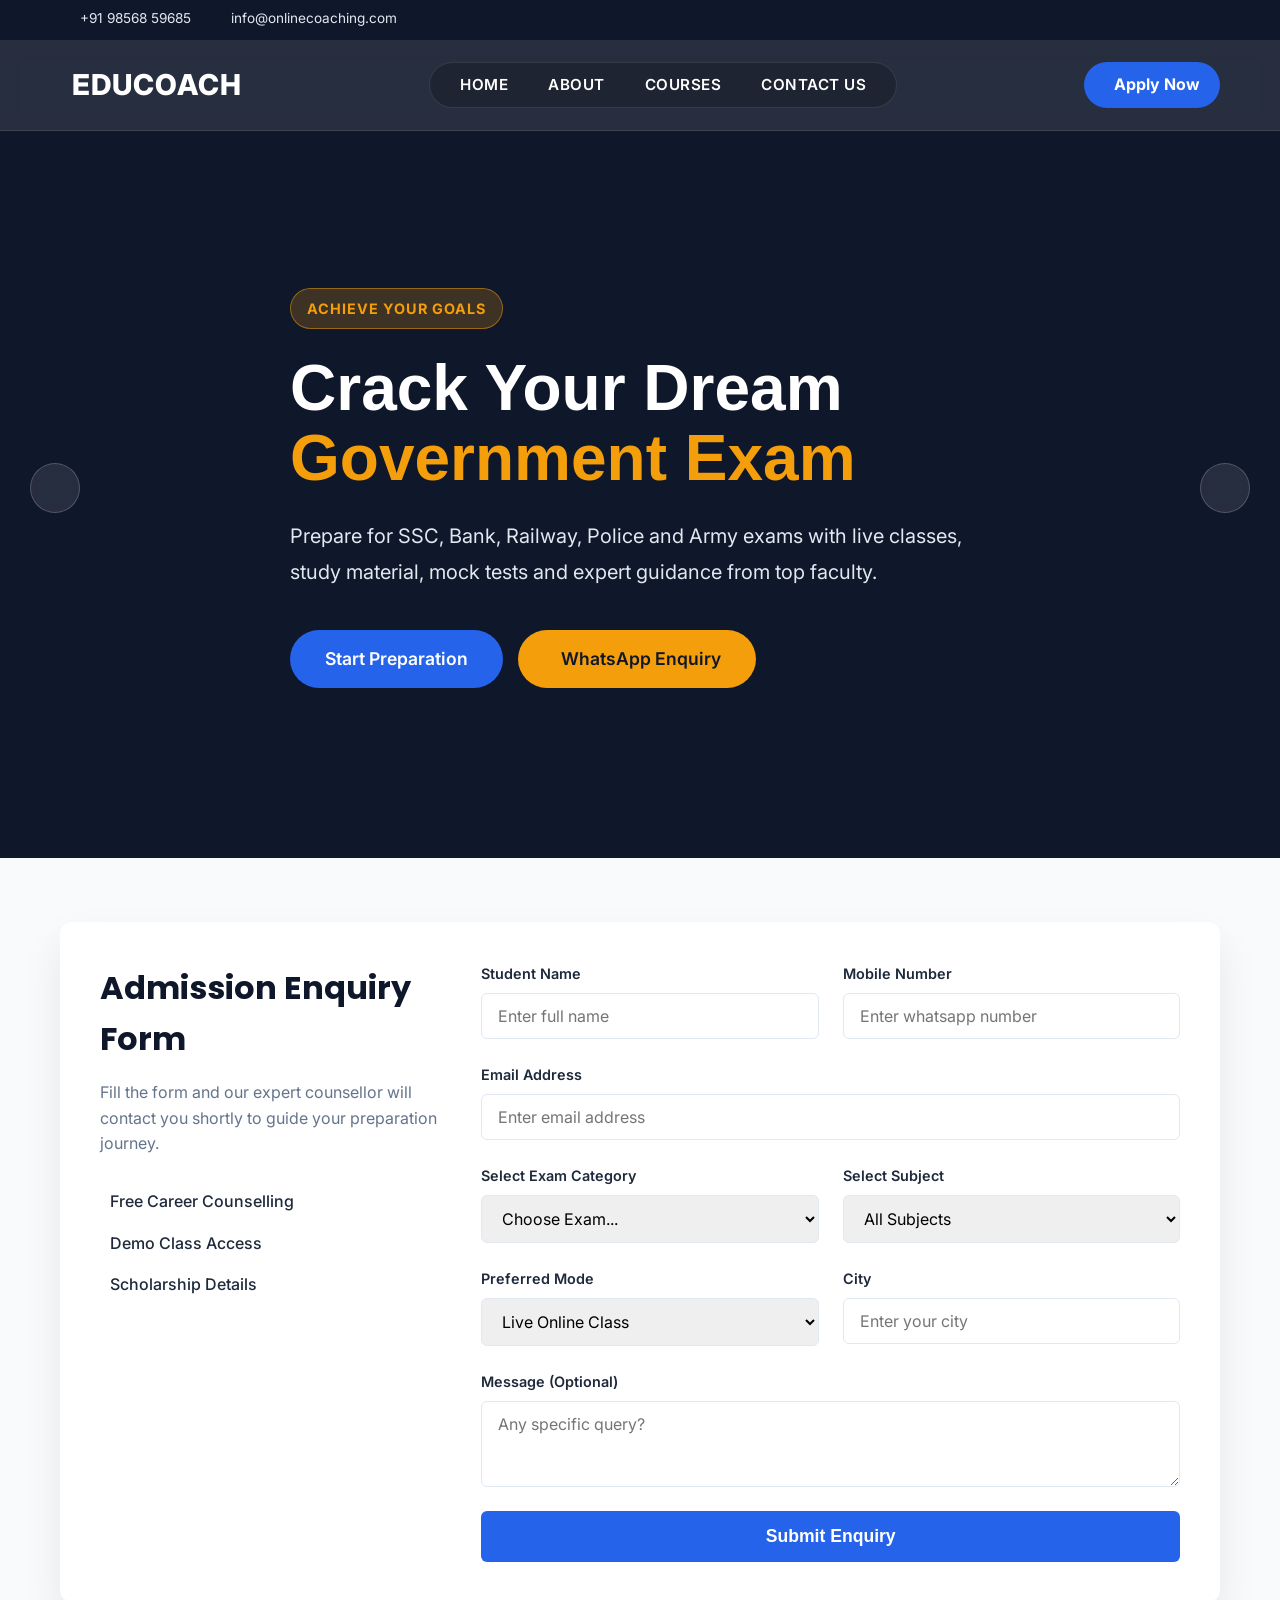
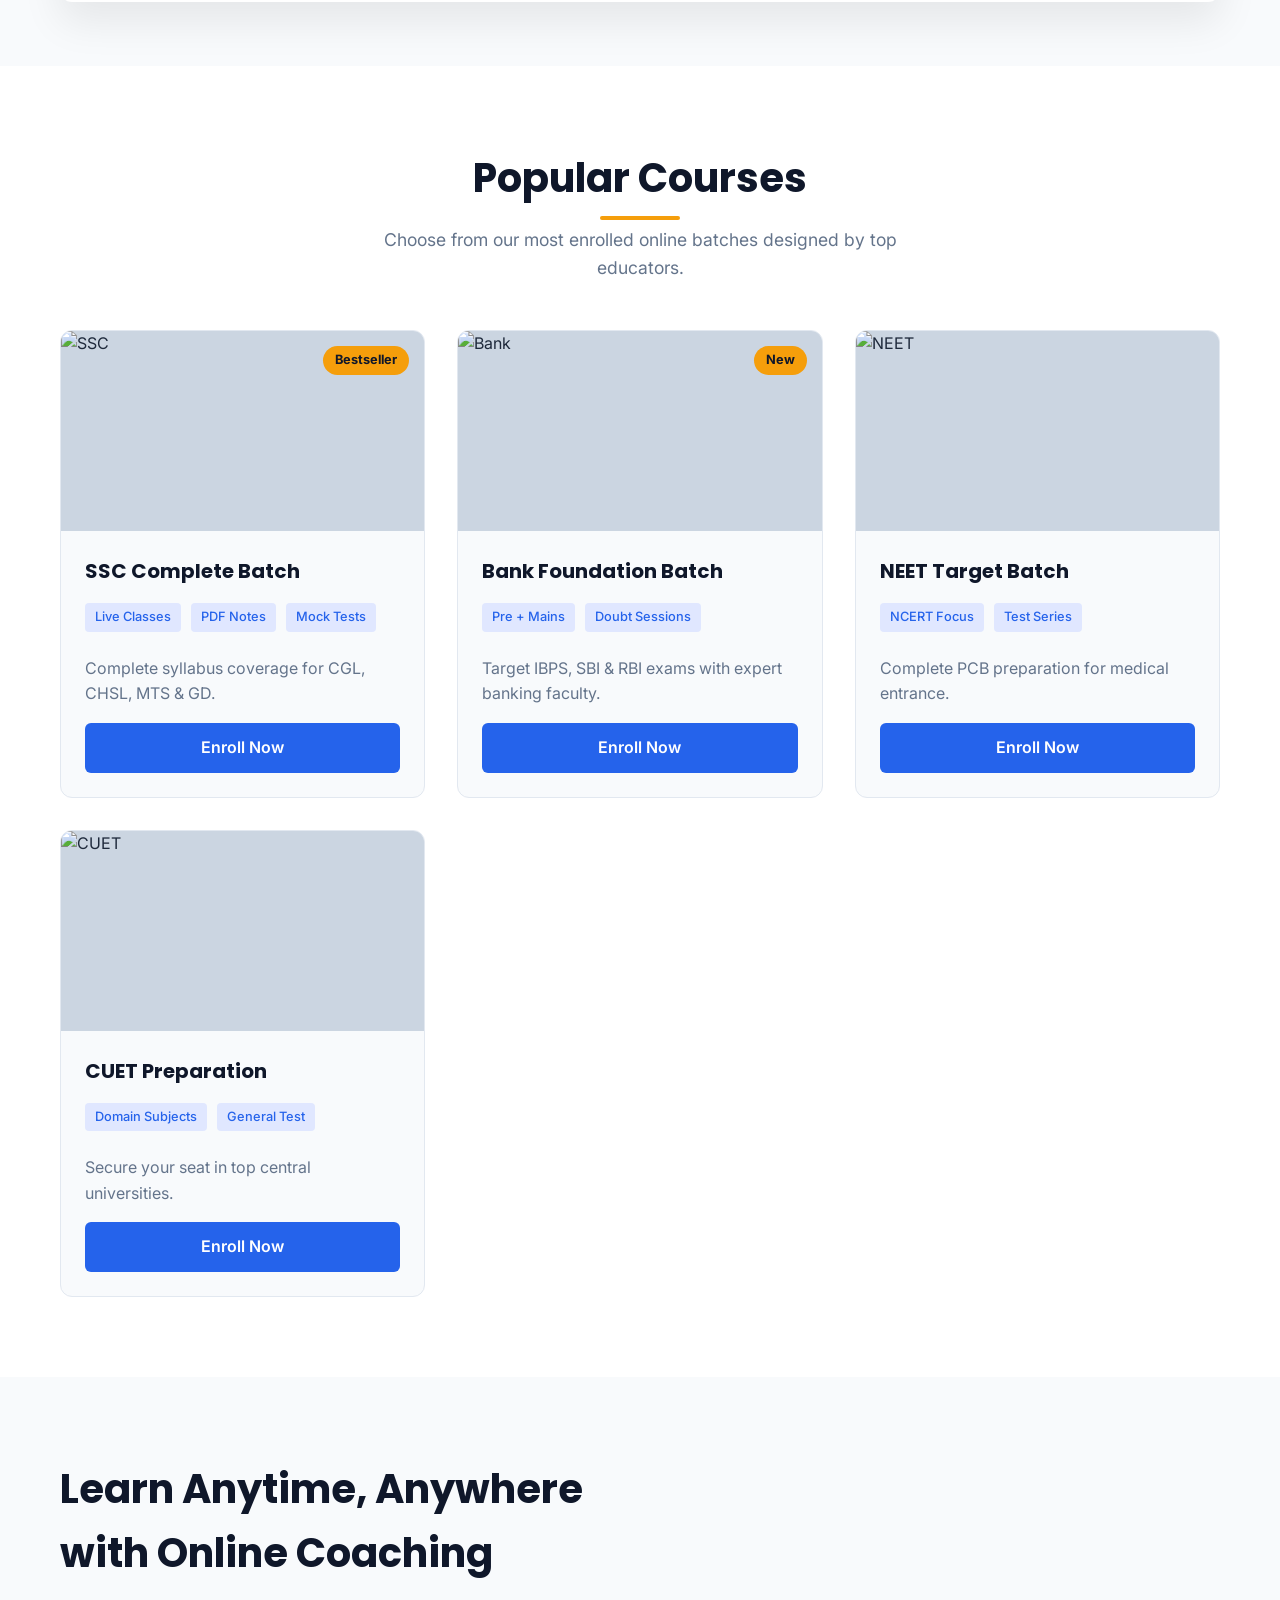
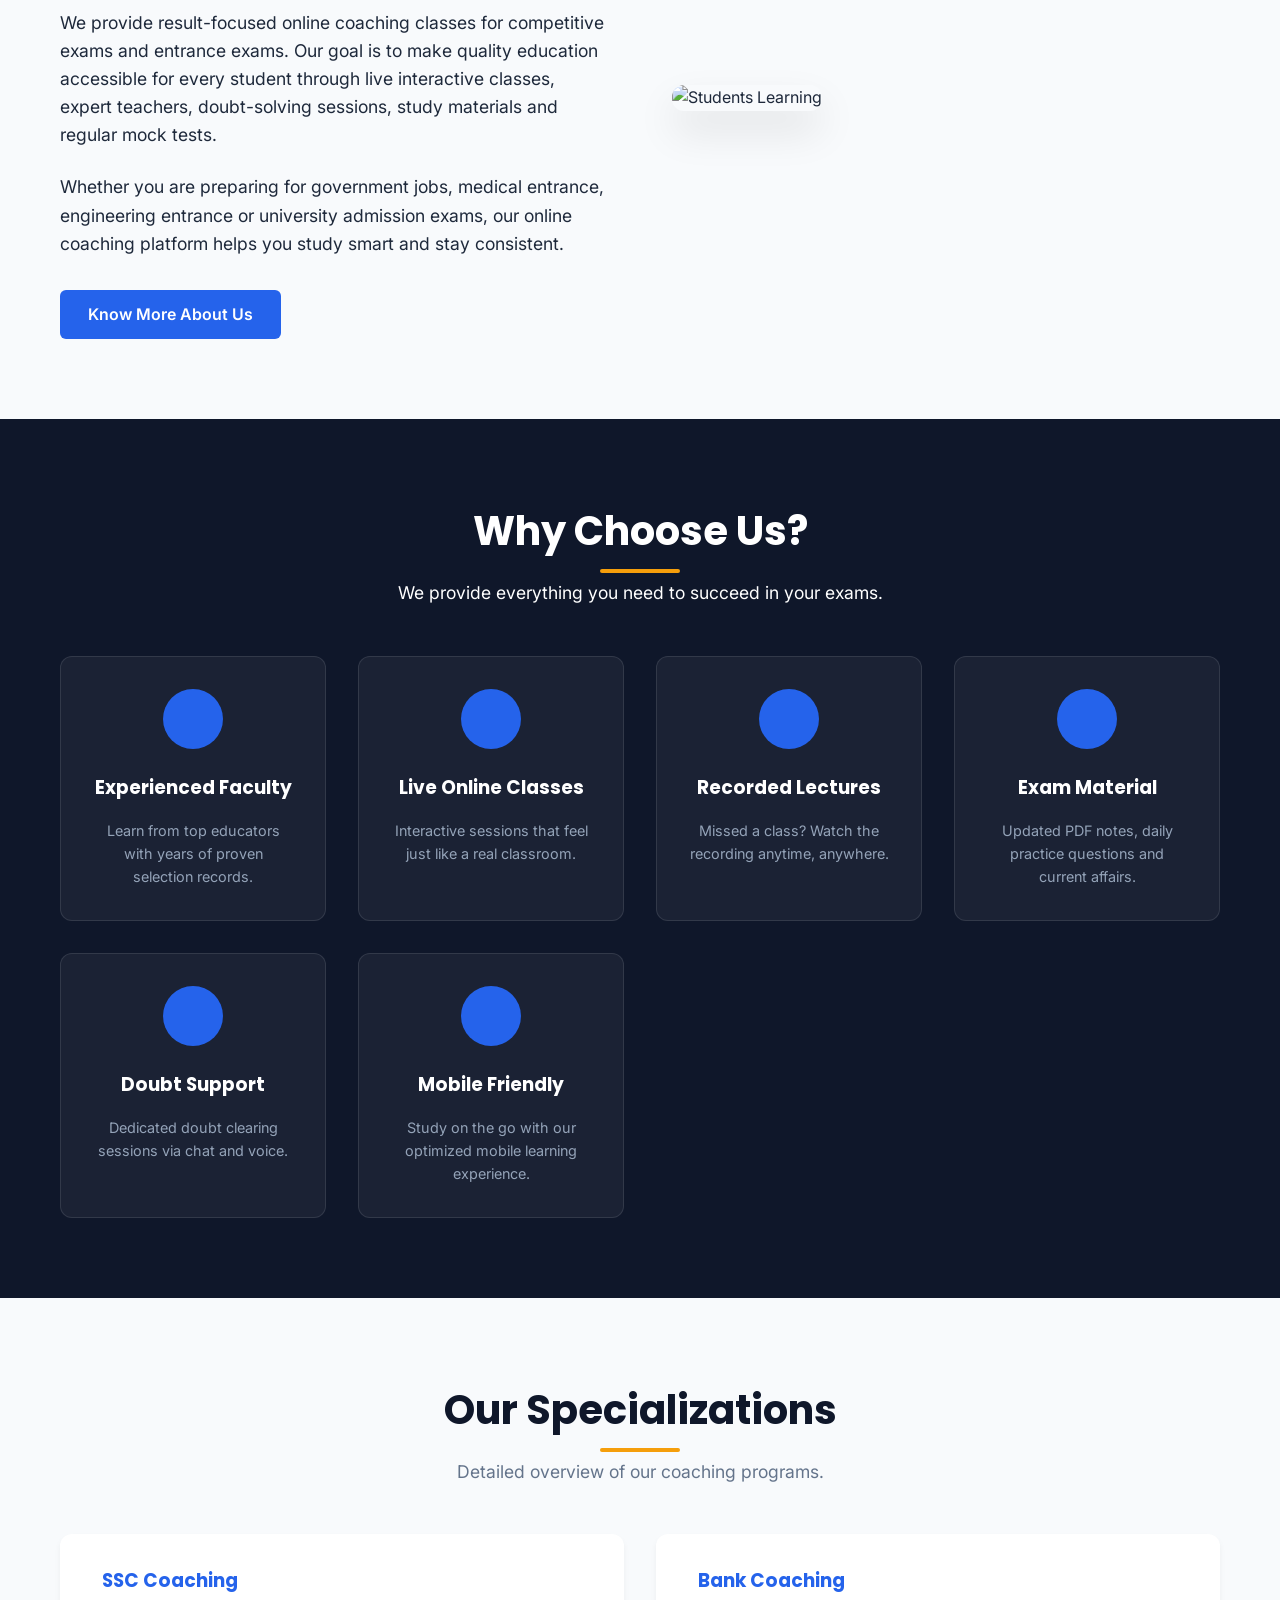
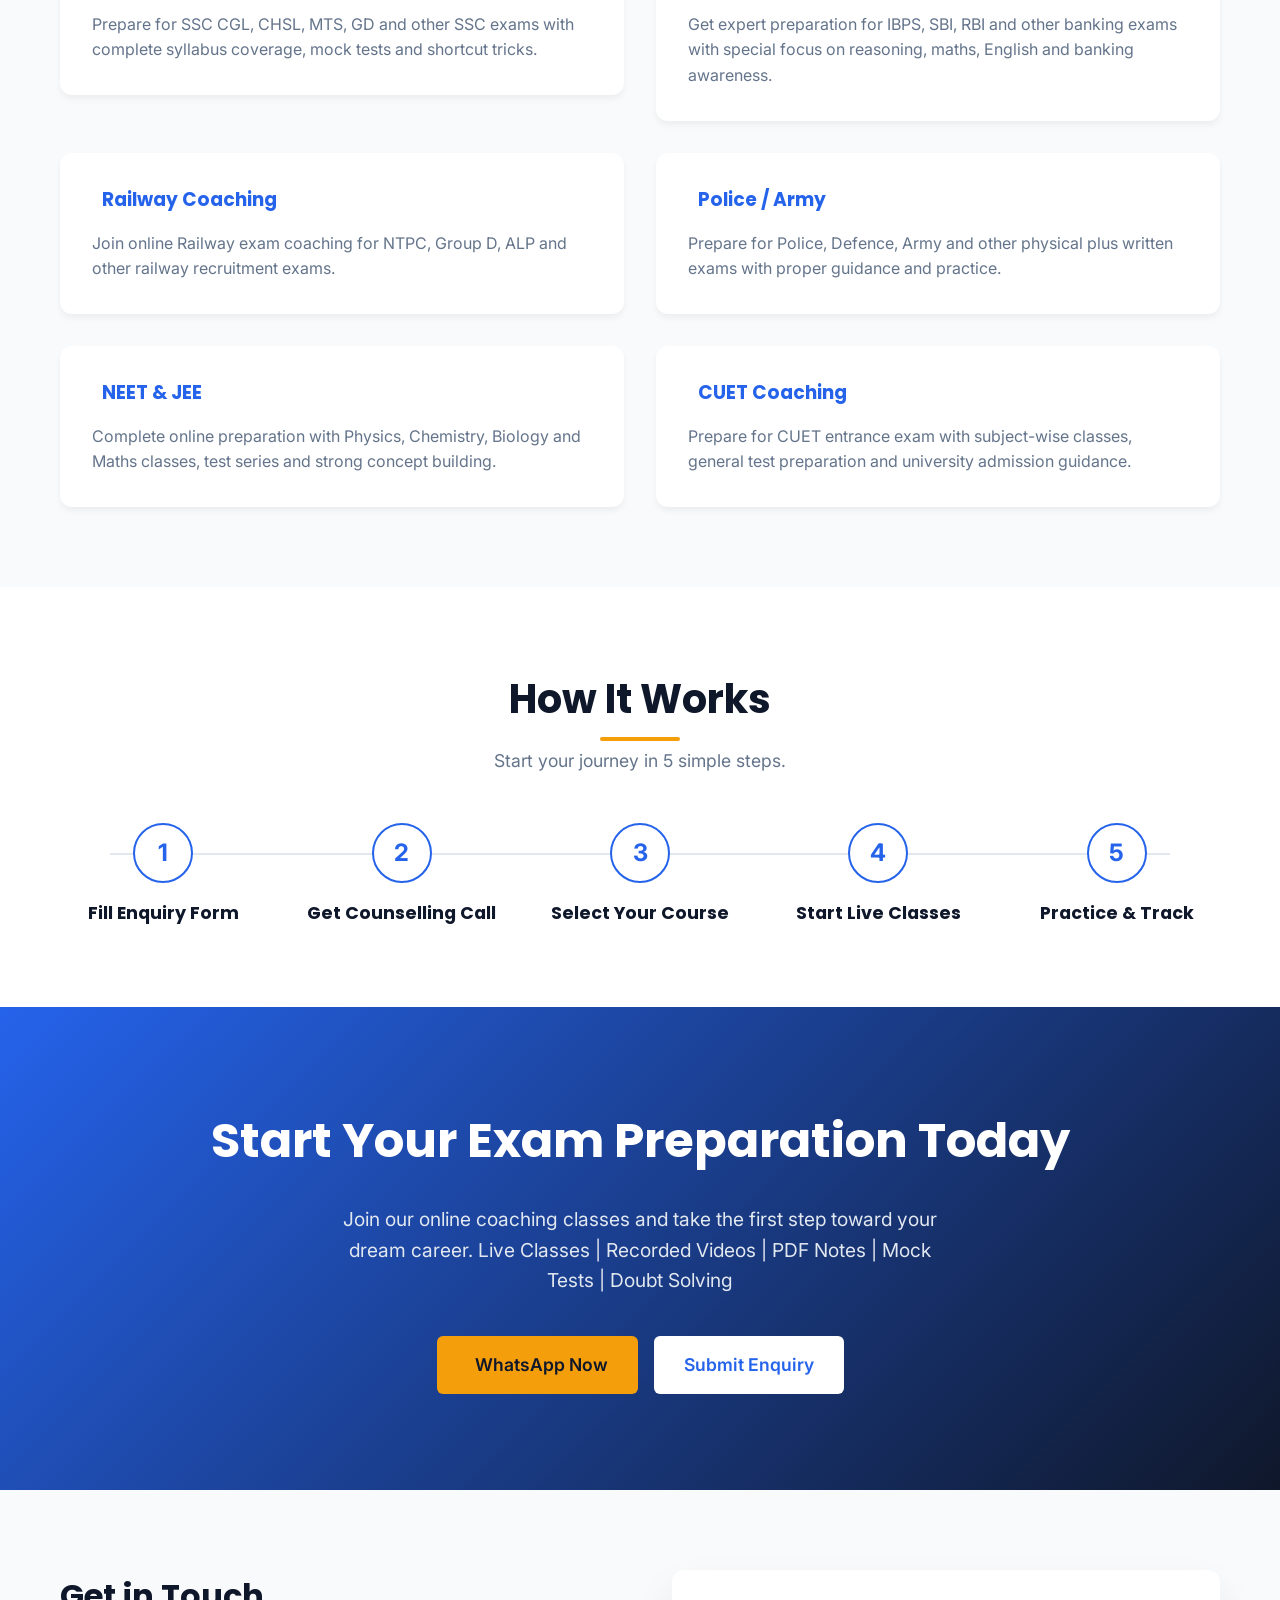
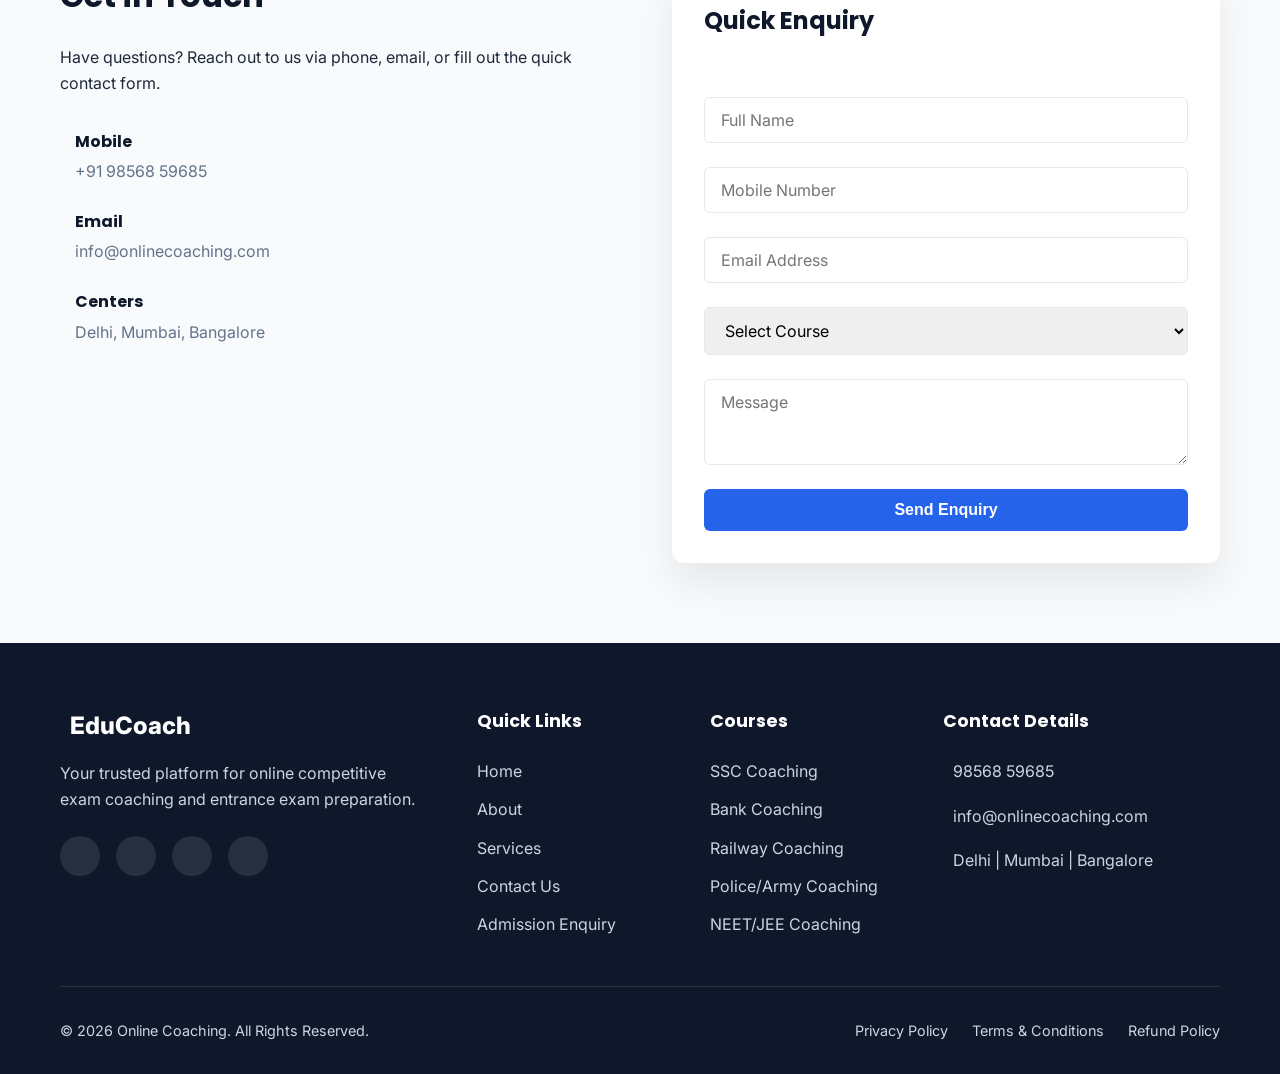
==== commit f94aea77: "Update coaching header and slider" ====
--- a/demos/coaching.html
+++ b/demos/coaching.html
@@ -115,81 +115,210 @@
             margin: 0 auto;
         }
 
+        /* --- Top Bar --- */
+        .top-bar {
+            background-color: var(--dark-navy);
+            color: #e2e8f0;
+            padding: 8px 0;
+            font-size: 0.85rem;
+        }
+
+        .top-bar .container {
+            display: flex;
+            justify-content: space-between;
+            align-items: center;
+        }
+
+        .top-bar-left {
+            display: flex;
+            gap: 20px;
+        }
+
+        .top-bar-left span {
+            display: flex;
+            align-items: center;
+            gap: 6px;
+        }
+
+        .top-bar-left i {
+            color: var(--secondary-yellow);
+            width: 14px;
+            height: 14px;
+        }
+
+        .top-bar-right {
+            display: flex;
+            gap: 15px;
+        }
+
+        .top-bar-right a {
+            color: #e2e8f0;
+            transition: var(--transition);
+        }
+
+        .top-bar-right a:hover {
+            color: var(--secondary-yellow);
+        }
+
         /* --- Header --- */
         header {
+            position: absolute;
+            top: 40px; /* Below top bar initially */
+            left: 0;
+            width: 100%;
+            background-color: rgba(255, 255, 255, 0.1);
+            backdrop-filter: blur(10px);
+            -webkit-backdrop-filter: blur(10px);
+            border-bottom: 1px solid rgba(255, 255, 255, 0.1);
+            z-index: 1000;
+            transition: all 0.4s cubic-bezier(0.4, 0, 0.2, 1);
+        }
+
+        header.sticky {
             position: fixed;
             top: 0;
-            left: 0;
-            width: 100%;
-            background-color: var(--white);
-            box-shadow: 0 2px 10px rgba(0,0,0,0.05);
-            z-index: 1000;
-            transition: var(--transition);
+            background-color: rgba(255, 255, 255, 0.95);
+            box-shadow: 0 4px 20px rgba(0,0,0,0.08);
+            border-bottom: none;
         }
 
         .header-container {
             display: flex;
             justify-content: space-between;
             align-items: center;
-            height: 80px;
+            height: 90px;
+            transition: height 0.3s ease;
+        }
+
+        header.sticky .header-container {
+            height: 70px;
         }
 
         .logo {
-            font-size: 1.5rem;
+            font-size: 1.8rem;
             font-weight: 800;
+            color: var(--white);
+            display: flex;
+            align-items: center;
+            gap: 12px;
+            text-transform: uppercase;
+            letter-spacing: 1px;
+            transition: var(--transition);
+        }
+
+        header.sticky .logo {
             color: var(--dark-navy);
+        }
+
+        .logo i {
+            color: var(--secondary-yellow);
+        }
+
+        header.sticky .logo i {
+            color: var(--primary-blue);
+        }
+
+        .nav-links {
+            display: flex;
+            gap: 2.5rem;
+            background: rgba(0,0,0,0.2);
+            padding: 10px 30px;
+            border-radius: 50px;
+            border: 1px solid rgba(255,255,255,0.1);
+            transition: var(--transition);
+        }
+
+        header.sticky .nav-links {
+            background: transparent;
+            border: none;
+            padding: 0;
+        }
+
+        .nav-links a {
+            color: var(--white);
+            font-weight: 600;
+            font-size: 0.95rem;
+            text-transform: uppercase;
+            letter-spacing: 0.5px;
+            transition: var(--transition);
+            position: relative;
+        }
+
+        header.sticky .nav-links a {
+            color: var(--text-dark);
+        }
+
+        .nav-links a::after {
+            content: '';
+            position: absolute;
+            bottom: -5px;
+            left: 0;
+            width: 0;
+            height: 2px;
+            background: var(--secondary-yellow);
+            transition: width 0.3s ease;
+        }
+
+        header.sticky .nav-links a::after {
+            background: var(--primary-blue);
+        }
+
+        .nav-links a:hover::after {
+            width: 100%;
+        }
+
+        .nav-links a:hover {
+            color: var(--secondary-yellow);
+        }
+
+        header.sticky .nav-links a:hover {
+            color: var(--primary-blue);
+        }
+
+        .call-now {
             display: flex;
             align-items: center;
             gap: 10px;
-        }
-
-        .logo i {
-            color: var(--primary-blue);
-        }
-
-        .nav-links {
-            display: flex;
-            gap: 2rem;
-        }
-
-        .nav-links a {
-            color: var(--text-dark);
-            font-weight: 500;
+            font-weight: 700;
+            color: var(--white);
+            background: var(--primary-blue);
+            padding: 10px 20px;
+            border-radius: 50px;
             transition: var(--transition);
         }
 
-        .nav-links a:hover {
-            color: var(--primary-blue);
-        }
-
-        .call-now {
-            display: flex;
-            align-items: center;
-            gap: 10px;
-            font-weight: 600;
-            color: var(--primary-blue);
+        .call-now:hover {
+            background: var(--secondary-yellow);
+            color: var(--dark-navy);
+            transform: scale(1.05);
         }
 
         .mobile-menu-btn {
             display: none;
             background: none;
             border: none;
-            font-size: 1.5rem;
+            font-size: 1.8rem;
             cursor: pointer;
+            color: var(--white);
+        }
+
+        header.sticky .mobile-menu-btn {
             color: var(--dark-navy);
         }
 
         /* --- Hero Slider --- */
         .hero {
-            padding-top: 80px;
             position: relative;
             background-color: var(--dark-navy);
             overflow: hidden;
+            height: 100vh;
+            min-height: 700px;
         }
 
         .slides-container {
             position: relative;
-            height: 600px;
+            height: 100%;
+            width: 100%;
         }
 
         .slide {
@@ -199,17 +328,34 @@
             width: 100%;
             height: 100%;
             opacity: 0;
-            transition: opacity 0.8s ease-in-out;
+            visibility: hidden;
+            transition: opacity 1s ease-in-out, visibility 1s;
             display: flex;
             align-items: center;
+            z-index: 1;
+            overflow: hidden;
+        }
+
+        .slide.active {
+            opacity: 1;
+            visibility: visible;
+            z-index: 2;
+        }
+
+        .slide-bg {
+            position: absolute;
+            top: 0;
+            left: 0;
+            width: 100%;
+            height: 100%;
             background-size: cover;
             background-position: center;
-            z-index: 1;
-        }
-
-        .slide.active {
-            opacity: 1;
-            z-index: 2;
+            transform: scale(1.1);
+            transition: transform 6s linear;
+        }
+
+        .slide.active .slide-bg {
+            transform: scale(1);
         }
 
         .slide::before {
@@ -219,52 +365,118 @@
             left: 0;
             width: 100%;
             height: 100%;
-            background: linear-gradient(90deg, rgba(15, 23, 42, 0.95) 0%, rgba(15, 23, 42, 0.7) 50%, rgba(15, 23, 42, 0.3) 100%);
+            background: linear-gradient(90deg, rgba(15, 23, 42, 0.95) 0%, rgba(15, 23, 42, 0.6) 60%, rgba(15, 23, 42, 0.2) 100%);
+            z-index: 1;
         }
 
         .slide-content {
             position: relative;
             z-index: 3;
-            max-width: 600px;
+            max-width: 700px;
             color: var(--white);
+            transform: translateY(50px);
+            opacity: 0;
+            transition: all 1s cubic-bezier(0.2, 0.8, 0.2, 1) 0.3s;
+        }
+
+        .slide.active .slide-content {
+            transform: translateY(0);
+            opacity: 1;
+        }
+
+        .slide-badge {
+            display: inline-block;
+            background: rgba(245, 158, 11, 0.2);
+            color: var(--secondary-yellow);
+            padding: 8px 16px;
+            border-radius: 50px;
+            font-weight: 700;
+            font-size: 0.9rem;
+            margin-bottom: 1.5rem;
+            border: 1px solid rgba(245, 158, 11, 0.5);
+            text-transform: uppercase;
+            letter-spacing: 1px;
         }
 
         .slide-content h1 {
-            font-size: 3.5rem;
+            font-size: clamp(3rem, 5vw, 4.5rem);
             color: var(--white);
             margin-bottom: 1.5rem;
-            line-height: 1.2;
+            line-height: 1.1;
+            font-weight: 800;
         }
 
         .slide-content p {
-            font-size: 1.2rem;
-            margin-bottom: 2rem;
-            color: #cbd5e1;
+            font-size: 1.25rem;
+            margin-bottom: 2.5rem;
+            color: #e2e8f0;
+            line-height: 1.8;
+            font-weight: 400;
+        }
+
+        .slide-btns {
+            display: flex;
+            gap: 15px;
+        }
+
+        .slide-btns .btn {
+            padding: 15px 35px;
+            font-size: 1.1rem;
+            border-radius: 50px;
         }
 
         .slider-controls {
             position: absolute;
-            bottom: 30px;
+            bottom: 40px;
             left: 50%;
             transform: translateX(-50%);
             z-index: 10;
             display: flex;
-            gap: 10px;
+            gap: 12px;
         }
 
         .dot {
-            width: 12px;
-            height: 12px;
+            width: 14px;
+            height: 14px;
             border-radius: 50%;
-            background-color: rgba(255,255,255,0.4);
+            background-color: transparent;
+            border: 2px solid rgba(255,255,255,0.5);
             cursor: pointer;
             transition: var(--transition);
         }
 
         .dot.active {
             background-color: var(--secondary-yellow);
-            transform: scale(1.2);
-        }
+            border-color: var(--secondary-yellow);
+            transform: scale(1.3);
+        }
+
+        .slider-arrow {
+            position: absolute;
+            top: 50%;
+            transform: translateY(-50%);
+            z-index: 10;
+            background: rgba(255,255,255,0.1);
+            backdrop-filter: blur(5px);
+            border: 1px solid rgba(255,255,255,0.2);
+            color: white;
+            width: 50px;
+            height: 50px;
+            border-radius: 50%;
+            display: flex;
+            align-items: center;
+            justify-content: center;
+            cursor: pointer;
+            transition: var(--transition);
+        }
+
+        .slider-arrow:hover {
+            background: var(--primary-blue);
+            transform: translateY(-50%) scale(1.1);
+        }
+
+        .slider-arrow.prev { left: 30px; }
+        .slider-arrow.next { right: 30px; }
 
         /* --- Admission Enquiry Form (Floating/Embedded) --- */
         .enquiry-section {
@@ -743,6 +955,21 @@
     </style>
 </head>
 <body>
+
+    <!-- Top Bar -->
+    <div class="top-bar">
+        <div class="container">
+            <div class="top-bar-left">
+                <span><i data-lucide="phone"></i> +91 98568 59685</span>
+                <span><i data-lucide="mail"></i> info@onlinecoaching.com</span>
+            </div>
+            <div class="top-bar-right">
+                <a href="#"><i data-lucide="facebook" style="width:16px; height:16px;"></i></a>
+                <a href="#"><i data-lucide="instagram" style="width:16px; height:16px;"></i></a>
+                <a href="#"><i data-lucide="youtube" style="width:16px; height:16px;"></i></a>
+            </div>
+        </div>
+    </div>
 
     <!-- Header -->
     <header id="header">
@@ -758,8 +985,8 @@
                 <a href="#contact">Contact Us</a>
             </nav>
             <div class="call-now">
-                <i data-lucide="phone"></i>
-                +91 98568 59685
+                <i data-lucide="phone-call"></i>
+                Apply Now
             </div>
             <button class="mobile-menu-btn">
                 <i data-lucide="menu"></i>
@@ -771,36 +998,55 @@
     <section class="hero" id="home">
         <div class="slides-container">
             <!-- Slide 1 -->
-            <div class="slide active" style="background-image: url('https://images.unsplash.com/photo-1516321318423-f06f85e504b3?auto=format&fit=crop&q=80&w=1600');">
-                <div class="container">
+            <div class="slide active">
+                <div class="slide-bg" style="background-image: url('https://images.unsplash.com/photo-1516321318423-f06f85e504b3?auto=format&fit=crop&q=80&w=1600');"></div>
+                <div class="container" style="height: 100%; display: flex; align-items: center;">
                     <div class="slide-content">
-                        <h1>Crack Your Dream <span style="color: var(--secondary-yellow);">Government Exam</span></h1>
-                        <p>Prepare for SSC, Bank, Railway, Police and Army exams with live classes, study material, mock tests and expert guidance.</p>
-                        <a href="#enquiry" class="btn btn-secondary"><i data-lucide="message-circle"></i> WhatsApp Enquiry</a>
+                        <span class="slide-badge">Achieve Your Goals</span>
+                        <h1>Crack Your Dream <br><span style="color: var(--secondary-yellow);">Government Exam</span></h1>
+                        <p>Prepare for SSC, Bank, Railway, Police and Army exams with live classes, study material, mock tests and expert guidance from top faculty.</p>
+                        <div class="slide-btns">
+                            <a href="#enquiry" class="btn btn-primary">Start Preparation</a>
+                            <a href="#enquiry" class="btn btn-secondary"><i data-lucide="message-circle"></i> WhatsApp Enquiry</a>
+                        </div>
                     </div>
                 </div>
             </div>
             <!-- Slide 2 -->
-            <div class="slide" style="background-image: url('https://images.unsplash.com/photo-1532094349884-543bc11b234d?auto=format&fit=crop&q=80&w=1600');">
-                <div class="container">
+            <div class="slide">
+                <div class="slide-bg" style="background-image: url('https://images.unsplash.com/photo-1532094349884-543bc11b234d?auto=format&fit=crop&q=80&w=1600');"></div>
+                <div class="container" style="height: 100%; display: flex; align-items: center;">
                     <div class="slide-content">
-                        <h1>Start Your <span style="color: var(--secondary-yellow);">NEET & JEE</span> Preparation</h1>
-                        <p>Learn from experienced faculty with concept-based classes, doubt sessions and regular test practice from home.</p>
-                        <a href="#courses" class="btn btn-primary">Join Online Class</a>
+                        <span class="slide-badge">Medical & Engineering</span>
+                        <h1>Start Your <span style="color: var(--secondary-yellow);">NEET & JEE</span><br>Preparation From Home</h1>
+                        <p>Learn from experienced faculty with concept-based classes, doubt sessions and regular test practice to secure top ranks.</p>
+                        <div class="slide-btns">
+                            <a href="#courses" class="btn btn-primary">Join Online Class</a>
+                            <a href="#enquiry" class="btn btn-secondary">Download Syllabus</a>
+                        </div>
                     </div>
                 </div>
             </div>
             <!-- Slide 3 -->
-            <div class="slide" style="background-image: url('https://images.unsplash.com/photo-1522202176988-66273c2fd55f?auto=format&fit=crop&q=80&w=1600');">
-                <div class="container">
+            <div class="slide">
+                <div class="slide-bg" style="background-image: url('https://images.unsplash.com/photo-1522202176988-66273c2fd55f?auto=format&fit=crop&q=80&w=1600');"></div>
+                <div class="container" style="height: 100%; display: flex; align-items: center;">
                     <div class="slide-content">
-                        <h1>Smart Coaching for <span style="color: var(--secondary-yellow);">CUET & Careers</span></h1>
-                        <p>Prepare for university entrances with structured batches, notes, practice tests and personal support.</p>
-                        <a href="#enquiry" class="btn btn-secondary">Get Free Counselling</a>
+                        <span class="slide-badge">Your Bright Future</span>
+                        <h1>Smart Coaching for <br><span style="color: var(--secondary-yellow);">CUET & Careers</span></h1>
+                        <p>Prepare for university entrances with structured batches, notes, practice tests and personal support for central universities.</p>
+                        <div class="slide-btns">
+                            <a href="#enquiry" class="btn btn-secondary">Get Free Counselling</a>
+                            <a href="#courses" class="btn btn-primary" style="background: transparent; border: 2px solid white;">View Courses</a>
+                        </div>
                     </div>
                 </div>
             </div>
         </div>
+        
+        <div class="slider-arrow prev"><i data-lucide="chevron-left"></i></div>
+        <div class="slider-arrow next"><i data-lucide="chevron-right"></i></div>
+
         <div class="slider-controls">
             <div class="dot active" data-index="0"></div>
             <div class="dot" data-index="1"></div>
@@ -1233,40 +1479,51 @@
         window.addEventListener('scroll', () => {
             const header = document.getElementById('header');
             if (window.scrollY > 50) {
-                header.style.padding = '0';
-                header.style.boxShadow = '0 4px 20px rgba(0,0,0,0.1)';
+                header.classList.add('sticky');
             } else {
-                header.style.padding = '5px 0';
-                header.style.boxShadow = '0 2px 10px rgba(0,0,0,0.05)';
+                header.classList.remove('sticky');
             }
         });
 
         // Simple Slider Logic
         const slides = document.querySelectorAll('.slide');
         const dots = document.querySelectorAll('.dot');
+        const prevBtn = document.querySelector('.slider-arrow.prev');
+        const nextBtn = document.querySelector('.slider-arrow.next');
         let currentSlide = 0;
-        const slideInterval = 5000; // 5 seconds
-
-        function nextSlide() {
+        let slideTimer;
+        const slideInterval = 6000; // 6 seconds for better reading
+
+        function goToSlide(n) {
             slides[currentSlide].classList.remove('active');
             dots[currentSlide].classList.remove('active');
-            currentSlide = (currentSlide + 1) % slides.length;
+            currentSlide = (n + slides.length) % slides.length;
             slides[currentSlide].classList.add('active');
             dots[currentSlide].classList.add('active');
         }
 
-        let slideTimer = setInterval(nextSlide, slideInterval);
+        function nextSlide() { goToSlide(currentSlide + 1); }
+        function prevSlide() { goToSlide(currentSlide - 1); }
+
+        function startSlider() {
+            slideTimer = setInterval(nextSlide, slideInterval);
+        }
+
+        function resetSlider() {
+            clearInterval(slideTimer);
+            startSlider();
+        }
+
+        prevBtn.addEventListener('click', () => { prevSlide(); resetSlider(); });
+        nextBtn.addEventListener('click', () => { nextSlide(); resetSlider(); });
+
+        startSlider();
 
         // Dot Click Logic
         dots.forEach((dot, index) => {
             dot.addEventListener('click', () => {
-                clearInterval(slideTimer);
-                slides[currentSlide].classList.remove('active');
-                dots[currentSlide].classList.remove('active');
-                currentSlide = index;
-                slides[currentSlide].classList.add('active');
-                dots[currentSlide].classList.add('active');
-                slideTimer = setInterval(nextSlide, slideInterval);
+                goToSlide(index);
+                resetSlider();
             });
         });
 
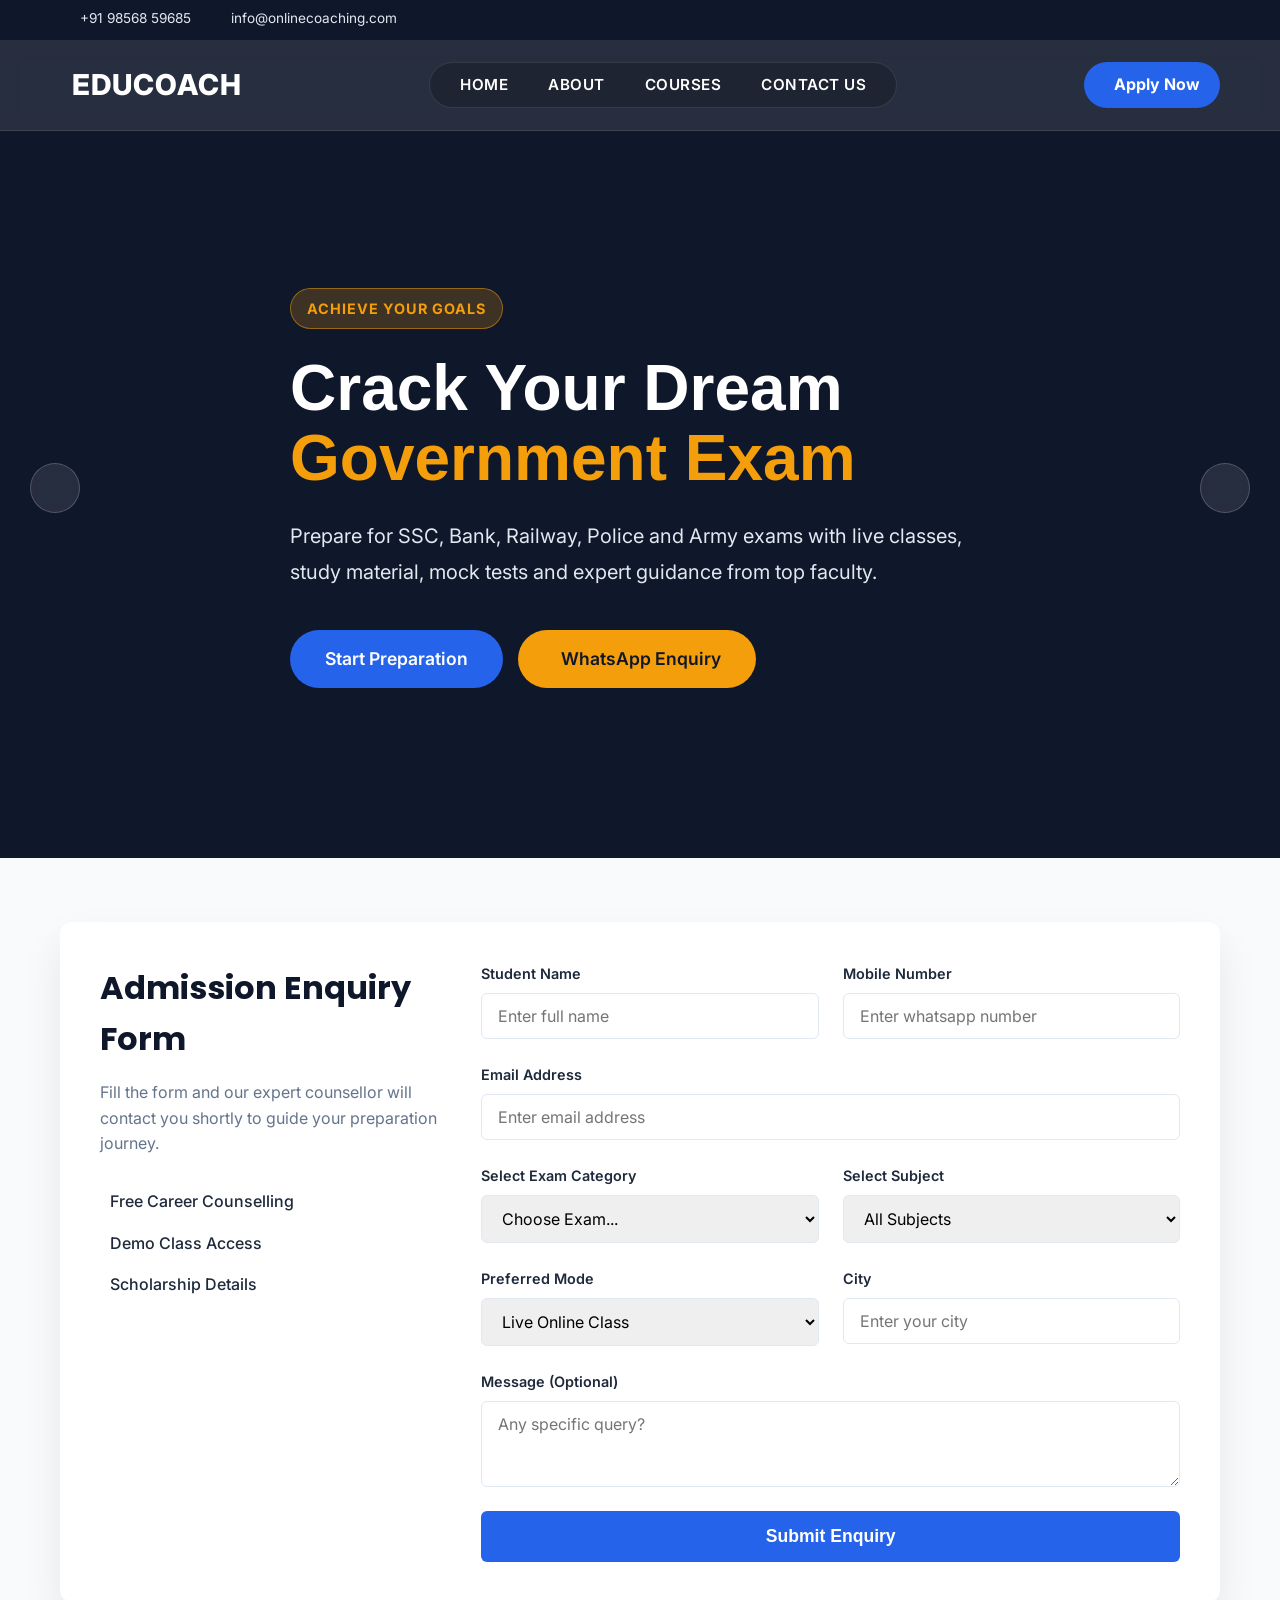
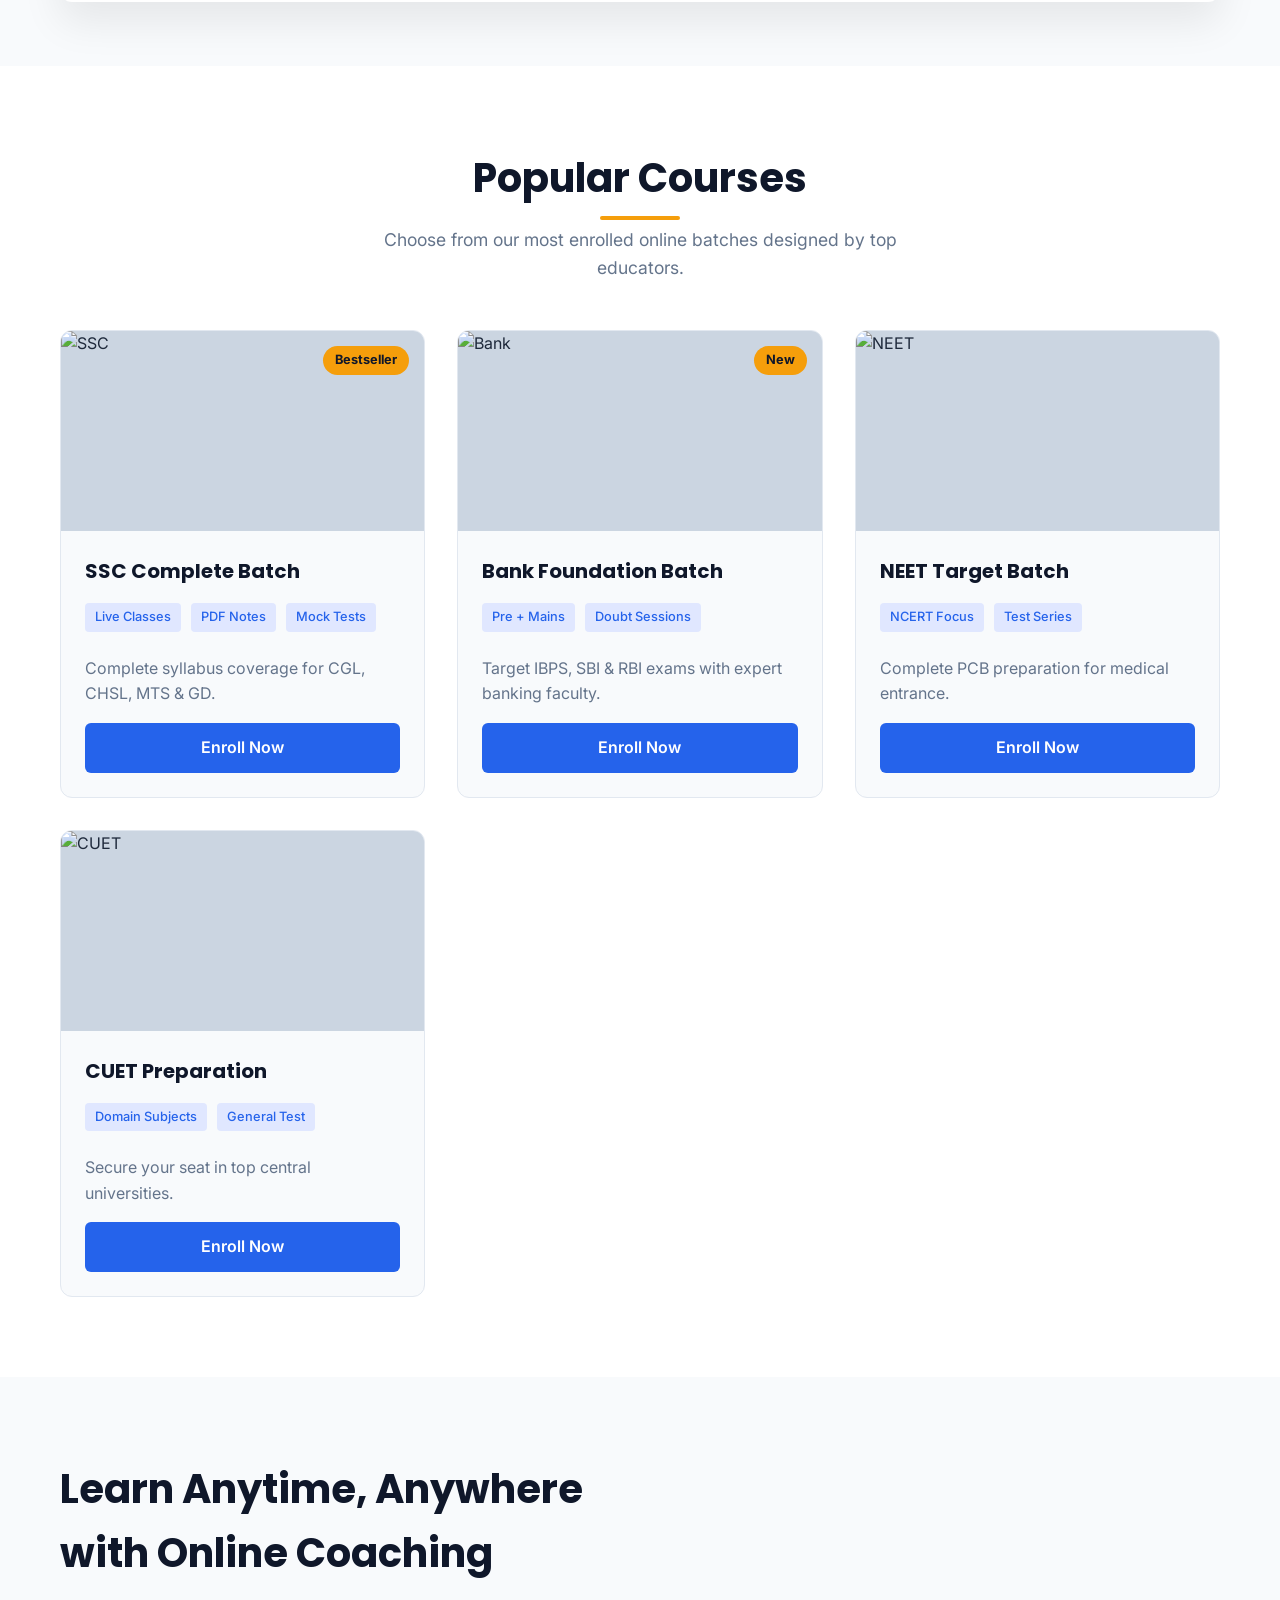
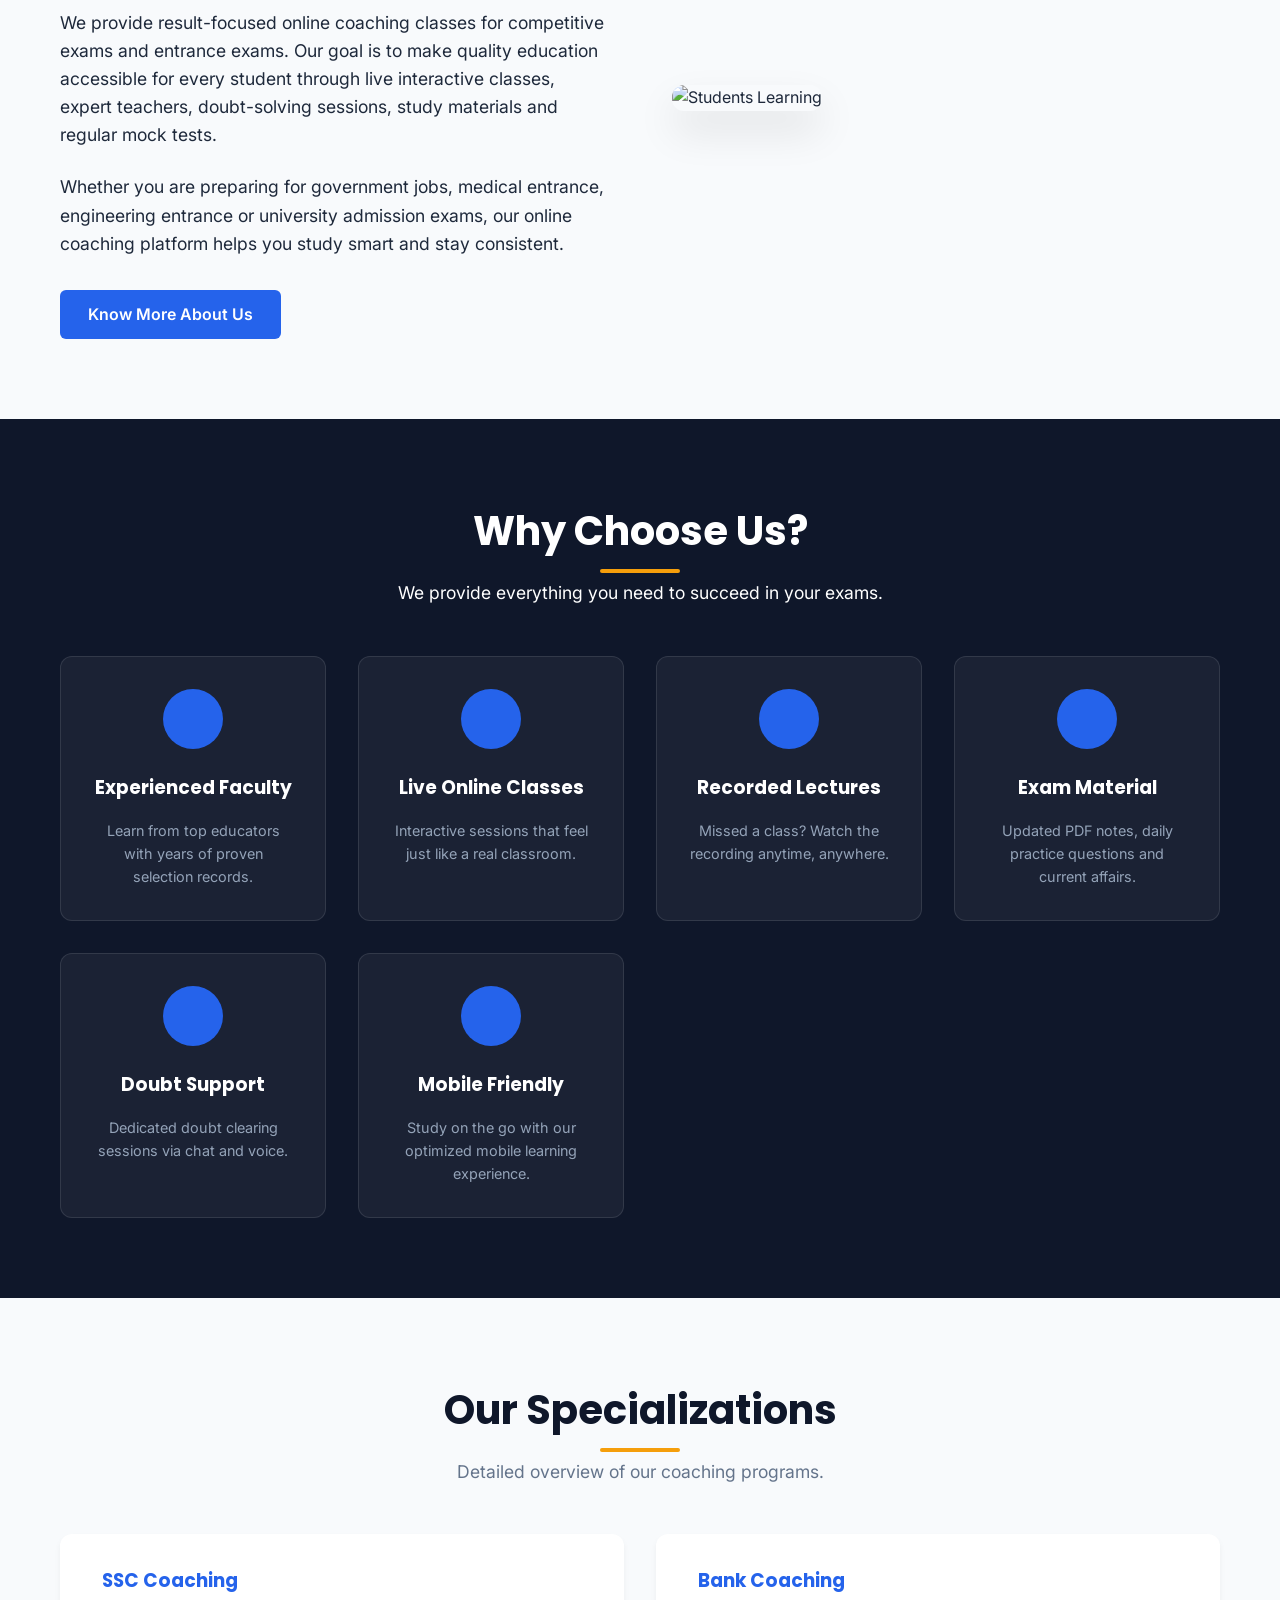
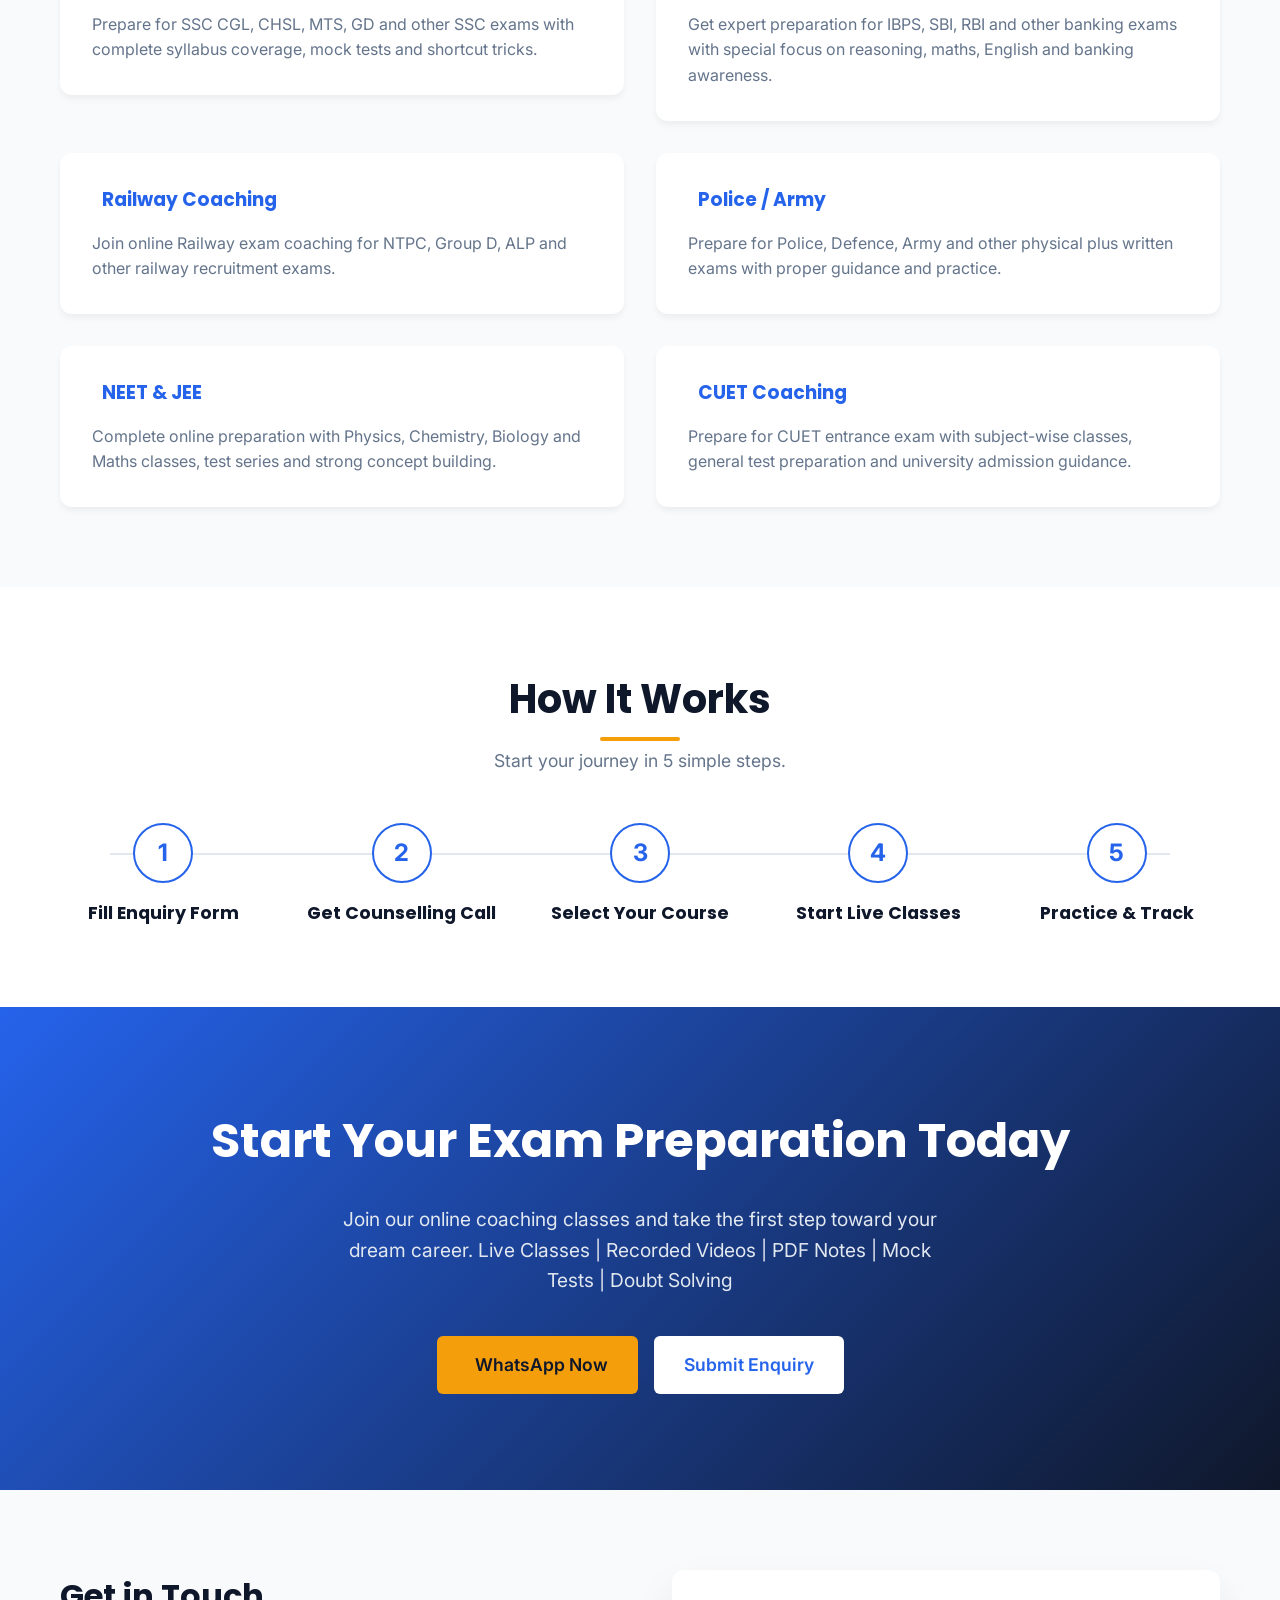
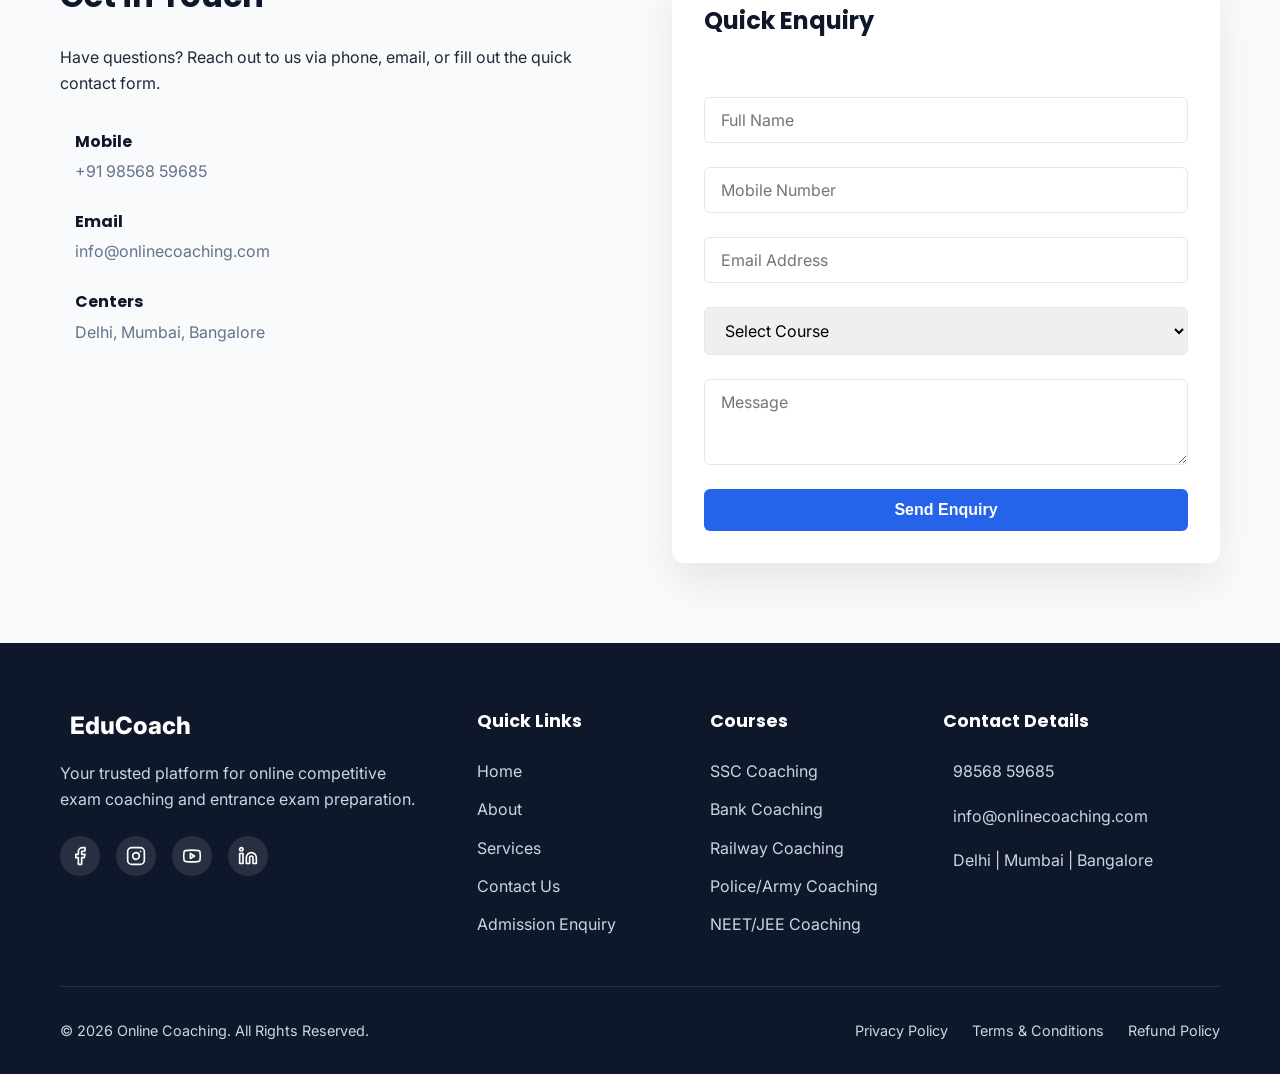
==== commit ccc010c0: "Make website fully responsive and add hardcoded SVGs for social icons" ====
--- a/demos/coaching.html
+++ b/demos/coaching.html
@@ -907,19 +907,30 @@
         }
 
         .social-links a {
-            width: 40px;
-            height: 40px;
+            width: 40px !important;
+            height: 40px !important;
             background: rgba(255,255,255,0.1);
-            display: flex;
+            display: flex !important;
             align-items: center;
             justify-content: center;
             border-radius: 50%;
             transition: var(--transition);
+            color: #ffffff !important;
+        }
+
+        .social-links a i, .social-links a svg {
+            width: 20px !important;
+            height: 20px !important;
+            stroke: #ffffff !important;
+            color: #ffffff !important;
+            display: block !important;
+            visibility: visible !important;
+            opacity: 1 !important;
         }
 
         .social-links a:hover {
             background: var(--primary-blue);
-            color: var(--white);
+            color: #ffffff;
         }
 
         .footer-bottom {
@@ -934,22 +945,91 @@
             gap: 1rem;
         }
 
-        /* --- Responsive --- */
+        /* --- Responsive & Mobile Menu --- */
+        .mobile-menu-overlay {
+            position: fixed;
+            top: 0;
+            left: 0;
+            width: 100%;
+            height: 100vh;
+            background: rgba(15, 23, 42, 0.98);
+            backdrop-filter: blur(10px);
+            z-index: 2000;
+            display: flex;
+            align-items: center;
+            justify-content: center;
+            opacity: 0;
+            visibility: hidden;
+            transition: all 0.3s ease;
+        }
+
+        .mobile-menu-overlay.active {
+            opacity: 1;
+            visibility: visible;
+        }
+
+        .mobile-menu-content {
+            text-align: center;
+            width: 100%;
+            padding: 2rem;
+        }
+
+        .close-menu-btn {
+            position: absolute;
+            top: 30px;
+            right: 30px;
+            background: none;
+            border: none;
+            color: var(--white);
+            font-size: 2rem;
+            cursor: pointer;
+        }
+
+        .mobile-nav-links {
+            display: flex;
+            flex-direction: column;
+            gap: 2rem;
+        }
+
+        .mobile-nav-links a {
+            color: var(--white);
+            font-size: 1.5rem;
+            font-weight: 600;
+            text-transform: uppercase;
+        }
+
         @media (max-width: 992px) {
-            .slide-content h1 { font-size: 2.8rem; }
+            .slide-content h1 { font-size: 2.5rem; }
             .about-grid, .contact-wrapper { grid-template-columns: 1fr; gap: 3rem; }
             .enquiry-form { grid-template-columns: 1fr; }
             .steps-wrapper::before { display: none; }
             .step { margin-bottom: 2rem; }
             .footer-grid { grid-template-columns: 1fr 1fr; }
+            .hero { min-height: 600px; }
         }
 
         @media (max-width: 768px) {
+            .top-bar { display: none; }
+            header { top: 0; }
             .nav-links, .call-now { display: none; }
             .mobile-menu-btn { display: block; }
-            .slide-content h1 { font-size: 2.2rem; }
+            
+            /* Slider Mobile Fixes */
+            .hero { min-height: 500px; height: auto; padding-bottom: 80px; }
+            .slide-content { transform: translateY(0); padding-top: 100px; }
+            .slide-content h1 { font-size: 2.2rem; margin-bottom: 1rem; }
+            .slide-content p { font-size: 1.1rem; margin-bottom: 1.5rem; line-height: 1.5; }
+            .slide-badge { padding: 5px 12px; font-size: 0.8rem; margin-bottom: 1rem; }
+            .slide-btns { flex-direction: column; gap: 10px; width: 100%; }
+            .slide-btns .btn { width: 100%; justify-content: center; padding: 12px 20px; }
+            .slider-arrow { display: none; }
+            
+            .enquiry-section { margin-top: 0; padding: 3rem 0; }
+            .form-card { padding: 1.5rem; }
+            .form-info h3 { font-size: 1.5rem; }
+            .cta-section h2 { font-size: 2rem; }
             .cta-btns { flex-direction: column; }
-            .footer-grid { grid-template-columns: 1fr; }
+            .footer-grid { grid-template-columns: 1fr; gap: 2rem; }
             .footer-bottom { flex-direction: column; text-align: center; }
         }
     </style>
@@ -988,11 +1068,25 @@
                 <i data-lucide="phone-call"></i>
                 Apply Now
             </div>
-            <button class="mobile-menu-btn">
+            <button class="mobile-menu-btn" id="openMenuBtn">
                 <i data-lucide="menu"></i>
             </button>
         </div>
     </header>
+
+    <!-- Mobile Menu Overlay -->
+    <div class="mobile-menu-overlay" id="mobileMenu">
+        <button class="close-menu-btn" id="closeMenuBtn"><i data-lucide="x"></i></button>
+        <div class="mobile-menu-content">
+            <nav class="mobile-nav-links">
+                <a href="#home" class="mobile-link">Home</a>
+                <a href="#about" class="mobile-link">About</a>
+                <a href="#courses" class="mobile-link">Courses</a>
+                <a href="#contact" class="mobile-link">Contact Us</a>
+                <a href="#enquiry" class="btn btn-primary mobile-link" style="margin-top: 1rem; justify-content: center;">Apply Now</a>
+            </nav>
+        </div>
+    </div>
 
     <!-- Hero Slider -->
     <section class="hero" id="home">
@@ -1424,10 +1518,18 @@
                     </div>
                     <p style="margin-bottom: 1.5rem;">Your trusted platform for online competitive exam coaching and entrance exam preparation.</p>
                     <div class="social-links">
-                        <a href="#"><i data-lucide="facebook"></i></a>
-                        <a href="#"><i data-lucide="instagram"></i></a>
-                        <a href="#"><i data-lucide="youtube"></i></a>
-                        <a href="#"><i data-lucide="linkedin"></i></a>
+                        <a href="https://facebook.com" target="_blank" aria-label="Facebook">
+                            <svg xmlns="http://www.w3.org/2000/svg" width="20" height="20" viewBox="0 0 24 24" fill="none" stroke="currentColor" stroke-width="2" stroke-linecap="round" stroke-linejoin="round"><path d="M18 2h-3a5 5 0 0 0-5 5v3H7v4h3v8h4v-8h3l1-4h-4V7a1 1 0 0 1 1-1h3z"></path></svg>
+                        </a>
+                        <a href="https://instagram.com" target="_blank" aria-label="Instagram">
+                            <svg xmlns="http://www.w3.org/2000/svg" width="20" height="20" viewBox="0 0 24 24" fill="none" stroke="currentColor" stroke-width="2" stroke-linecap="round" stroke-linejoin="round"><rect width="20" height="20" x="2" y="2" rx="5" ry="5"></rect><path d="M16 11.37A4 4 0 1 1 12.63 8 4 4 0 0 1 16 11.37z"></path><line x1="17.5" x2="17.51" y1="6.5" y2="6.5"></line></svg>
+                        </a>
+                        <a href="https://youtube.com" target="_blank" aria-label="YouTube">
+                            <svg xmlns="http://www.w3.org/2000/svg" width="20" height="20" viewBox="0 0 24 24" fill="none" stroke="currentColor" stroke-width="2" stroke-linecap="round" stroke-linejoin="round"><path d="M2.5 17a24.12 24.12 0 0 1 0-10 2 2 0 0 1 1.4-1.4 49.56 49.56 0 0 1 16.2 0A2 2 0 0 1 21.5 7a24.12 24.12 0 0 1 0 10 2 2 0 0 1-1.4 1.4 49.55 49.55 0 0 1-16.2 0A2 2 0 0 1 2.5 17"></path><path d="m10 15 5-3-5-3z"></path></svg>
+                        </a>
+                        <a href="https://linkedin.com" target="_blank" aria-label="LinkedIn">
+                            <svg xmlns="http://www.w3.org/2000/svg" width="20" height="20" viewBox="0 0 24 24" fill="none" stroke="currentColor" stroke-width="2" stroke-linecap="round" stroke-linejoin="round"><path d="M16 8a6 6 0 0 1 6 6v7h-4v-7a2 2 0 0 0-2-2 2 2 0 0 0-2 2v7h-4v-7a6 6 0 0 1 6-6z"></path><rect width="4" height="12" x="2" y="9"></rect><circle cx="4" cy="4" r="2"></circle></svg>
+                        </a>
                     </div>
                 </div>
                 <div class="footer-col">
@@ -1549,6 +1651,28 @@
                 }, 1500);
             });
         });
+
+        // Mobile Menu Logic
+        const mobileMenuBtn = document.getElementById('openMenuBtn');
+        const closeMenuBtn = document.getElementById('closeMenuBtn');
+        const mobileMenu = document.getElementById('mobileMenu');
+        const mobileLinks = document.querySelectorAll('.mobile-link');
+
+        if (mobileMenuBtn && closeMenuBtn && mobileMenu) {
+            mobileMenuBtn.addEventListener('click', () => {
+                mobileMenu.classList.add('active');
+            });
+
+            closeMenuBtn.addEventListener('click', () => {
+                mobileMenu.classList.remove('active');
+            });
+
+            mobileLinks.forEach(link => {
+                link.addEventListener('click', () => {
+                    mobileMenu.classList.remove('active');
+                });
+            });
+        }
     </script>
 </body>
 </html>
